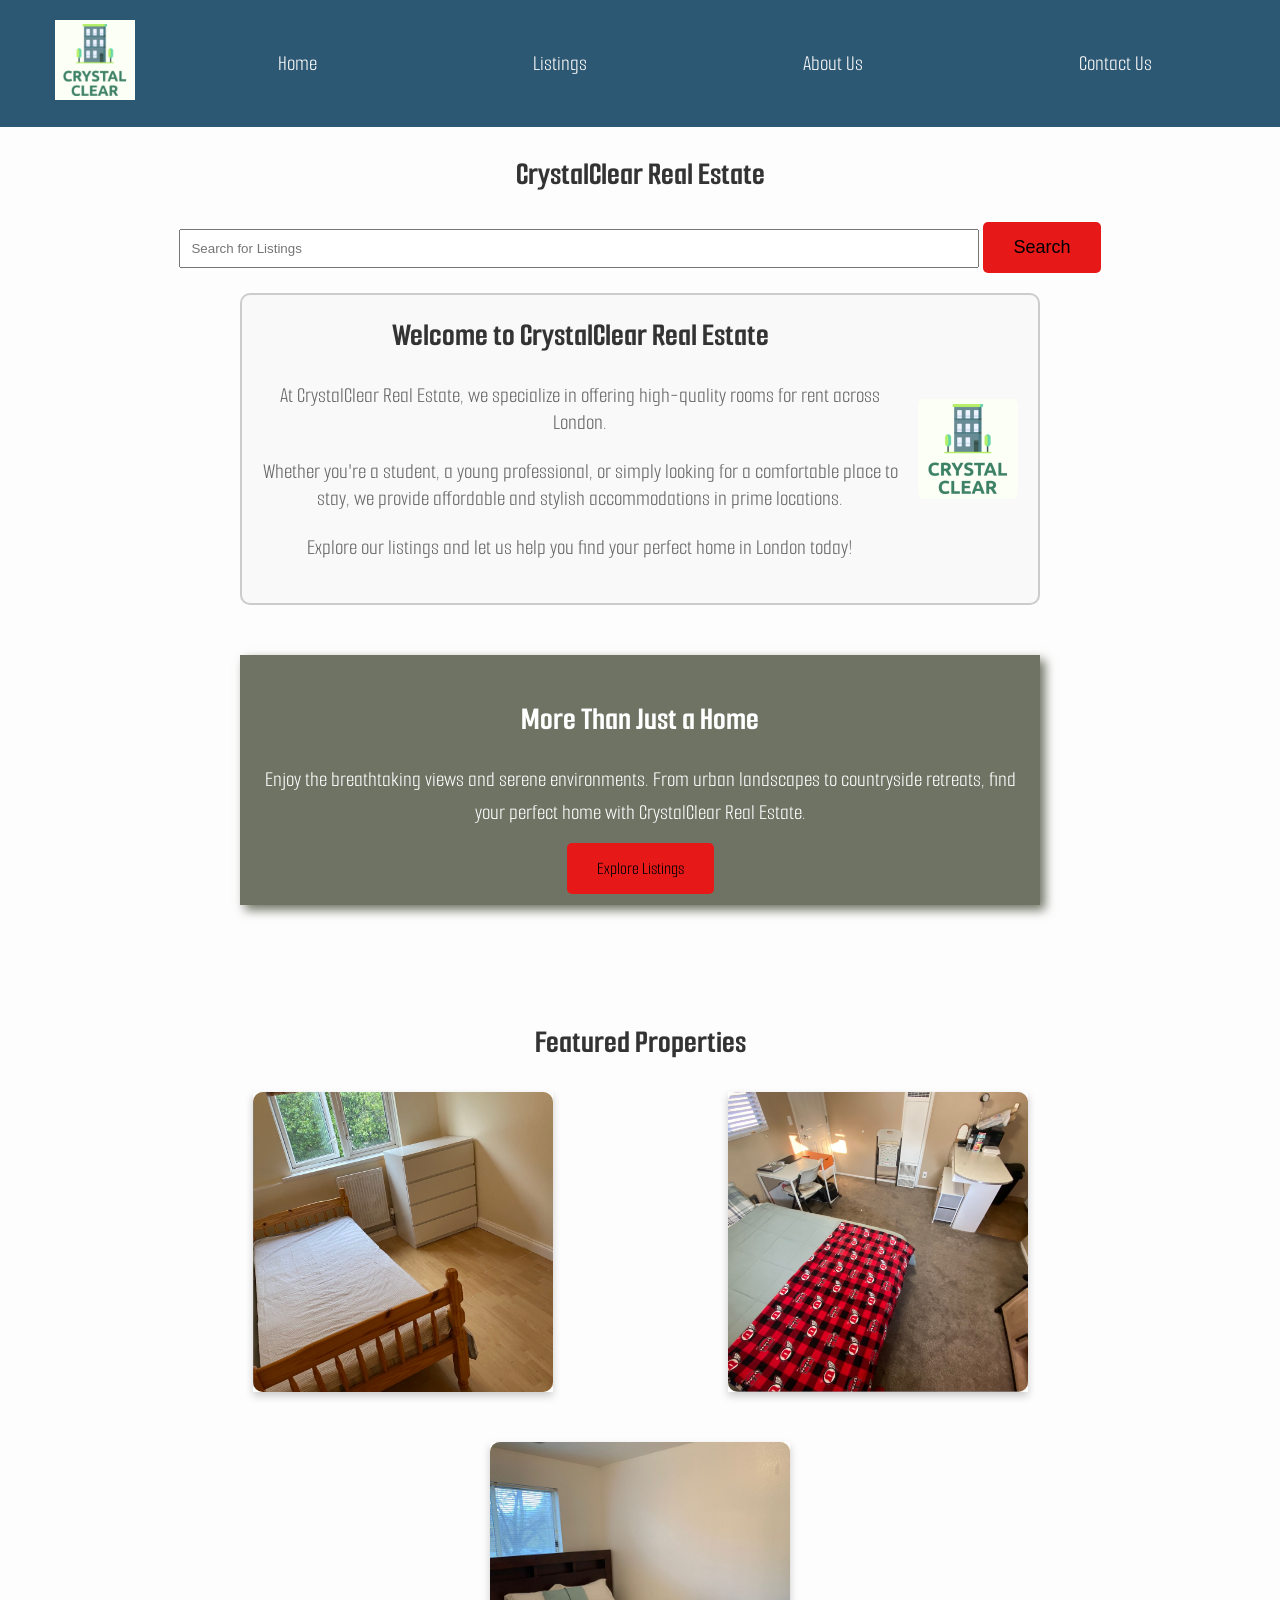
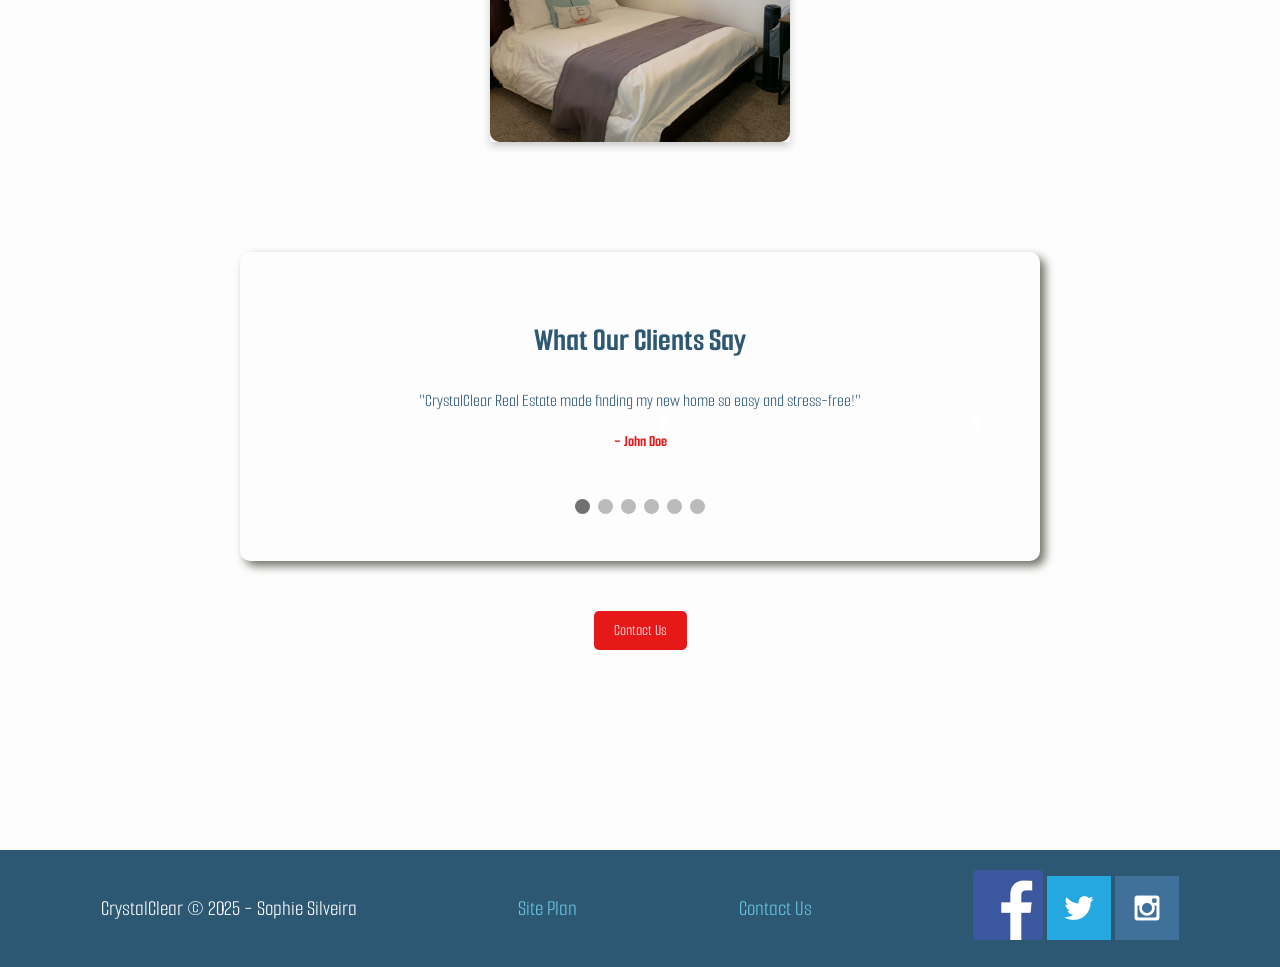
==== CrystalClear/index.html @ 2c9bb8bc "30/3/25" ====
<!DOCTYPE html>
<html lang="en">
<head>
    <meta charset="UTF-8">
    <meta http-equiv="X-Compatible" content="IE=edge">
    <meta name="viewport" content="width=device-width, initial-scale=1.0">
    <title>CrystalClear Real Estate | Home</title>
    <link rel="stylesheet" href="plan.css">
</head>
<body>
    <div id="content">

        <header>
            <a id="logo_link" href="index.html">
                <img class="logo" src="crystalClear.png" alt="CrystalClear Logo">
            </a>
            <nav>
                <a href="index.html">Home</a>
                <a href="listings.html">Listings</a>
                <a href="about.html">About Us</a>
                <a href="contactuspage.html">Contact Us</a>
            </nav>
        </header>        

        <div id="hero">
            <section id="hero-msg">
                <h1 class="site-title">CrystalClear Real Estate</h1>
                <div class="search-container">
                    <input type="text" id="search-bar" placeholder="Search for Listings">
                    <button type="button" id="search-button">Search</button>
                </div>
                <section class="welcome-box">
                    <div class="welcome-content">
                        <div class="welcome-text">
                            <h2>Welcome to CrystalClear Real Estate</h2>
                            <p>At CrystalClear Real Estate, we specialize in offering high-quality rooms for rent across London.</p>
                            <p>Whether you're a student, a young professional, or simply looking for a comfortable place to stay, we provide affordable and stylish accommodations in prime locations.</p>
                            <p>Explore our listings and let us help you find your perfect home in London today!</p>
                        </div>
                        <img src="crystalClear.png" alt="Welcome Image" class="welcome-img">
                    </div>
                </section>
            </section>
        </div>

        <main class="home-grid">
            <div id="background"></div>
        
            <section class="msg">
                <h2>More Than Just a Home</h2>
                <p>Enjoy the breathtaking views and serene environments. From urban landscapes to countryside retreats, find your perfect home with CrystalClear Real Estate.</p>
                <a class="join" href="listings.html">Explore Listings</a>
            </section>

            <!-- Featured Properties with Flip Cards -->
            <section class="featured-properties">
                <h2>Featured Properties</h2>
                <div class="property-container">
                    <!-- Property 1 -->
                    <div class="flip-card">
                        <div class="flip-card-inner">
                            <div class="flip-card-front">
                                <img src="laxelyclose.jpg" alt="London Apartment" style="width:300px;height:300px;">
                            </div>
                            <div class="flip-card-back">
                                <h3>Spacious Room in Camden</h3>
                                <p>£1,200/month</p>
                                <p>Beautifully renovated studio in London's vibrant Soho district</p>
                                <a href="listings.html" class="property-btn">View Details</a>
                            </div>
                        </div>
                    </div>

                    <!-- Property 2 -->
                    <div class="flip-card">
                        <div class="flip-card-inner">
                            <div class="flip-card-front">
                                <img src="studioapartment!!.jpg" alt="Camden Room" style="width:300px;height:300px;">
                            </div>
                            <div class="flip-card-back">
                                <h3>Modern Studio in Soho</h3>
                                <p>£950/month</p>
                                <p>Large bedroom with ensuite bathroom in shared house</p>
                                <a href="listings.html" class="property-btn">View Details</a>
                            </div>
                        </div>
                    </div>

                    <!-- Property 3 -->
                    <div class="flip-card">
                        <div class="flip-card-inner">
                            <div class="flip-card-front">
                                <img src="collegepark.jpg" alt="Shoreditch Loft" style="width:300px;height:300px;">
                            </div>
                            <div class="flip-card-back">
                                <h3>One Bed Apartment</h3>
                                <p>£1,500/month</p>
                                <p>One Bedroom apartment in Central London</p>
                                <a href="listings.html" class="property-btn">View Details</a>
                            </div>
                        </div>
                    </div>
                </div>
            </section>
<!-- Testimonials Section -->
<section class="testimonials">
    <h2>What Our Clients Say</h2>
    <div class="testimonial-slideshow-container">
        <div class="testimonial-slide fade">
            <p>"CrystalClear Real Estate made finding my new home so easy and stress-free!"</p>
            <h3>- John Doe</h3>
        </div>
        <div class="testimonial-slide fade">
            <p>"The team was incredibly helpful and responsive throughout the entire process."</p>
            <h3>- Jane Smith</h3>
        </div>
        <div class="testimonial-slide fade">
            <p>"I found the perfect apartment in no time, thanks to CrystalClear Real Estate."</p>
            <h3>- Michael Brown</h3>
        </div>
        <div class="testimonial-slide fade">
            <p>"Excellent service! They helped me secure my dream home with ease."</p>
            <h3>- Sarah Williams</h3>
        </div>
        <div class="testimonial-slide fade">
            <p>"CrystalClear Real Estate offers the best deals in the city! Highly recommended."</p>
            <h3>- David Johnson</h3>
        </div>
        <div class="testimonial-slide fade">
            <p>"Very professional and reliable. The whole process was smooth and efficient."</p>
            <h3>- Emma Clarke</h3>
        </div>

        <!-- Next and previous buttons -->
        <a class="prev" onclick="plusTestimonialSlides(-1)">&#10094;</a>
        <a class="next" onclick="plusTestimonialSlides(1)">&#10095;</a>
    </div>
    <br>
    <div style="text-align:center">
        <span class="testimonial-dot" onclick="currentTestimonialSlide(1)"></span>
        <span class="testimonial-dot" onclick="currentTestimonialSlide(2)"></span>
        <span class="testimonial-dot" onclick="currentTestimonialSlide(3)"></span>
        <span class="testimonial-dot" onclick="currentTestimonialSlide(4)"></span>
        <span class="testimonial-dot" onclick="currentTestimonialSlide(5)"></span>
        <span class="testimonial-dot" onclick="currentTestimonialSlide(6)"></span>
    </div>
</section>
            <div style="text-align:center; margin-top: 20px;">
                <a href="contactus.html" class="contact-button">Contact Us</a>
            </div>
        </main>
    


    <!-- JavaScript for Slideshow -->
    <script>
    let testimonialIndex = 1;
    showTestimonialSlides(testimonialIndex);

    function plusTestimonialSlides(n) {
      showTestimonialSlides(testimonialIndex += n);
    }

    function currentTestimonialSlide(n) {
      showTestimonialSlides(testimonialIndex = n);
    }

    function showTestimonialSlides(n) {
      let i;
      let slides = document.getElementsByClassName("testimonial-slide");
      let dots = document.getElementsByClassName("testimonial-dot");
      if (n > slides.length) {testimonialIndex = 1}
      if (n < 1) {testimonialIndex = slides.length}
      for (i = 0; i < slides.length; i++) {
        slides[i].style.display = "none";
      }
      for (i = 0; i < dots.length; i++) {
        dots[i].className = dots[i].className.replace(" active", "");
      }
      slides[testimonialIndex-1].style.display = "block";
      dots[testimonialIndex-1].className += " active";
    }

    document.addEventListener("DOMContentLoaded", () => {
        showTestimonialSlides(testimonialIndex);
    });
    </script>
     <footer>
        <p>CrystalClear &#169; 2025 - Sophie Silveira</p>
        <p><a href="site-plan-rafting.html">Site Plan</a></p>
        <p><a href="contactus.html">Contact Us</a></p>
        <div class="social">
            <a href="https://facebook.com" target="_blank">
                <img width="70" src="facebook copy.png" alt="Facebook icon">
            </a>
            <a href="https://twitter.com" target="_blank">
                <img src="style copy.png" aTwitter icon">
            </a>
            <a href="https://instagram.com" target="_blank">
                <img src="instagram copy.png" alt="Instagram icon">
            </a>
        </div>
    </footer>
</body>
</html>
---- CrystalClear/plan.css ----
/* Import Google Fonts */
@import url('https://fonts.googleapis.com/css2?family=Roboto:wght@100;400;700&family=Smooch+Sans:wght@300;400;600&display=swap');

:root {
    --primary-color: #2d5873;
    --secondary-color: #6ac6e2;
    --accent1-color: #e61818;
    --accent2-color: #dbcca5;
    --background-color: #fdfdfd;
    --footer-bg: #6f7364;

    --heading-font: "Roboto", Arial, sans-serif;
    --paragraph-font: "Smooch Sans", Helvetica, sans-serif;
}

/* Global Styles */
body {
    font-family: var(--paragraph-font);
    font-size: 22px;
    color: #333;
    text-align: center;
    background-color: var(--background-color);
    margin: 0;
}

button, .book, .join {
    background-color: var(--accent1-color);
    color: black;
    text-decoration: none;
    font-size: 18px;
    padding: 15px 30px;
    border: none;
    border-radius: 5px;
    cursor: pointer;
}

#search-bar {
    padding: 10px;
    width: 800px;
}

.book:hover, .join:hover {
    opacity: 0.8;
}

.card-img {
    border: 10px solid var(--accent2-color);
    transition: transform .5s;
    box-shadow: 5px 5px 10px var(--footer-bg);
}

.card-img:hover {
    opacity: .6;
    transform: scale(1.1);
}

/* Grid Layout */
.home-grid {
    margin: 50px;
}

.card-img, .mountains {
    width: 100%;
}

.mountains {
    grid-column: 2 / 7;
    grid-row: 5 / 8;
    box-shadow: 5px 5px 10px var(--footer-bg);
}

/* Header */
header {
    background-color: var(--primary-color);
    padding: 20px;
    display: grid;
    grid-template-columns: 150px auto;
}

header .logo {
    max-width: 80px;
}

nav {
    display: flex;
    justify-content: space-around;
    align-items: center;
}

nav a {
    color: #fcfbfb;
    text-decoration: none;
}

/* Hero Section */
.hero {
    position: relative;
    display: grid;
    grid-template-columns: 1fr 3fr 1fr;
    margin-top: -100px;
}

.hero img {
    width: 100%;
    max-height: 500px;
    object-fit: cover;
}

.hero .home-title {
    font-family: var(--heading-font);
    font-size: 2em;
    color: var(--accent1-color);
}

/* Activities Section */
.activities {
    display: flex;
    justify-content: center;
    gap: 20px;
    margin: 40px 0;
}

.activity img {
    width: 200px;
    height: 200px;
    object-fit: cover;
    border: 3px solid var(--accent1-color);
}

/* Message Section */
.msg {
    background-color: var(--footer-bg);
    color: white;
    padding: 20px; /* Reduced from 40px to 20px */
    margin: 20px auto; /* Added margin to center the box and reduce its size */
    line-height: 1.5em;
    box-shadow: 5px 5px 10px var(--footer-bg);
    max-width: 800px; /* Added max-width to limit the width of the box */
}

/* Welcome Box */
.welcome-box {
    border: 2px solid #ccc;
    padding: 20px;
    margin: 20px auto;
    width: 1000px;
    background-color: #f9f9f9;
    text-align: center;
    border-radius: 10px;
    max-width: 800px;
}

.welcome-content {
    display: flex;
    align-items: center;
    justify-content: space-between;
}

.welcome-text {
    flex: 1;
    text-align: center;
}

.welcome-box h2 {
    margin-top: 0;
    color: #333;
}

.welcome-box p {
    color: #666;
}

.welcome-img {
    width: 100px;
    height: auto;
    margin-left: 20px;
    border-radius: 5px;
}

* {box-sizing:border-box}

/* Slideshow container */
.slideshow-container {
    max-width: 1000px;
    position: relative;
    margin: auto;
}

/* Hide the images by default */
.mySlides {
    display: none;
}

/* ✅ Fix: Make sure the first slide is visible initially */
.mySlides:first-child {
    display: block;
}

/* Next & previous buttons */
.prev, .next {
    cursor: pointer;
    position: absolute;
    top: 50%;
    width: auto;
    margin-top: -22px;
    padding: 16px;
    color: white;
    font-weight: bold;
    font-size: 18px;
    transition: 0.6s ease;
    border-radius: 0 3px 3px 0;
    user-select: none;
}

.next {
    right: 0;
    border-radius: 3px 0 0 3px;
}

/* On hover, add a black background color with a little bit see-through */
.prev:hover, .next:hover {
    background-color: rgba(0,0,0,0.8);
}

/* Caption text */
.text {
    color: #f2f2f2;
    font-size: 15px;
    padding: 8px 12px;
    position: absolute;
    bottom: 8px;
    width: 100%;
    text-align: center;
}

/* Number text (1/3 etc) */
.numbertext {
    color: #f2f2f2;
    font-size: 12px;
    padding: 8px 12px;
    position: absolute;
    top: 0;
}

/* The dots/bullets/indicators */
.dot {
    cursor: pointer;
    height: 15px;
    width: 15px;
    margin: 0 2px;
    background-color: #bbb;
    border-radius: 50%;
    display: inline-block;
    transition: background-color 0.6s ease;
}

.active, .dot:hover {
    background-color: #717171;
}

/* Fading animation */
.fade {
    animation-name: fade;
    animation-duration: 1.5s;
}

@keyframes fade {
    from {opacity: .4}
    to {opacity: 1}
}

/* Footer */
footer {
    background-color: var(--primary-color);
    padding: 20px;
    color: white;
    display: flex;
    justify-content: space-around;
    align-items: center;
    margin-top: 200px;
}

footer a {
    color: var(--secondary-color);
    text-decoration: none;
}

/* Testimonials Section */
.testimonials {
    background-color: var(--background-color);
    color: var(--primary-color);
    padding: 40px;
    text-align: center;
    box-shadow: 5px 5px 10px var(--footer-bg);
    margin: 50px auto;
    max-width: 800px;
    border-radius: 10px;
}

.testimonial-slideshow-container {
    position: relative;
    max-width: 100%;
    margin: auto;
}

.testimonial-slide {
    display: none;
}

.testimonial-slide p {
    font-size: 18px;
    line-height: 1.5em;
}

.testimonial-slide h3 {
    margin-top: 10px;
    font-size: 16px;
    color: var(--accent1-color);
}

.testimonial-dot {
    cursor: pointer;
    height: 15px;
    width: 15px;
    margin: 0 2px;
    background-color: #bbb;
    border-radius: 50%;
    display: inline-block;
    transition: background-color 0.6s ease;
}

.active, .testimonial-dot:hover {
    background-color: #717171;
}

/* Contact Us Button */
.contact-button {
    display: inline-block;
    padding: 10px 20px;
    background-color: var(--accent1-color);
    color: white;
    text-decoration: none;
    border-radius: 5px;
    font-size: 16px;
}

.contact-button:hover {
    background-color: #0056b3;
}

/* Featured Properties Section */
.featured-properties {
    padding: 40px;
    margin: 50px auto;
    max-width: 1000px;
    text-align: center;
}

.property-container {
    display: flex;
    justify-content: space-around;
    flex-wrap: wrap;
    gap: 30px;
    margin-top: 30px;
}

/* Flip Card Styles */
.flip-card {
    background-color: transparent;
    width: 300px;
    height: 300px;
    perspective: 1000px;
    margin-bottom: 20px;
}

.flip-card-inner {
    position: relative;
    width: 100%;
    height: 100%;
    text-align: center;
    transition: transform 0.8s;
    transform-style: preserve-3d;
    box-shadow: 0 4px 8px 0 rgba(0,0,0,0.2);
}

.flip-card:hover .flip-card-inner {
    transform: rotateY(180deg);
}

.flip-card-front, .flip-card-back {
    position: absolute;
    width: 100%;
    height: 100%;
    -webkit-backface-visibility: hidden;
    backface-visibility: hidden;
    border-radius: 10px;
}

.flip-card-front {
    background-color: var(--accent2-color);
    color: black;
}

.flip-card-front img {
    width: 100%;
    height: 100%;
    object-fit: cover;
    border-radius: 10px;
}

.flip-card-back {
    background-color: var(--primary-color);
    color: white;
    transform: rotateY(180deg);
    padding: 20px;
    display: flex;
    flex-direction: column;
    justify-content: center;
    align-items: center;
}

.flip-card-back h3 {
    margin-top: 0;
    margin-bottom: 10px;
    font-family: var(--heading-font);
}

.flip-card-back p {
    margin: 5px 0;
}

.property-btn {
    display: inline-block;
    background-color: var(--accent1-color);
    color: white;
    padding: 8px 15px;
    margin-top: 15px;
    border-radius: 5px;
    text-decoration: none;
    font-size: 16px;
    transition: background-color 0.3s;
}

.property-btn:hover {
    background-color: #c01414;
}
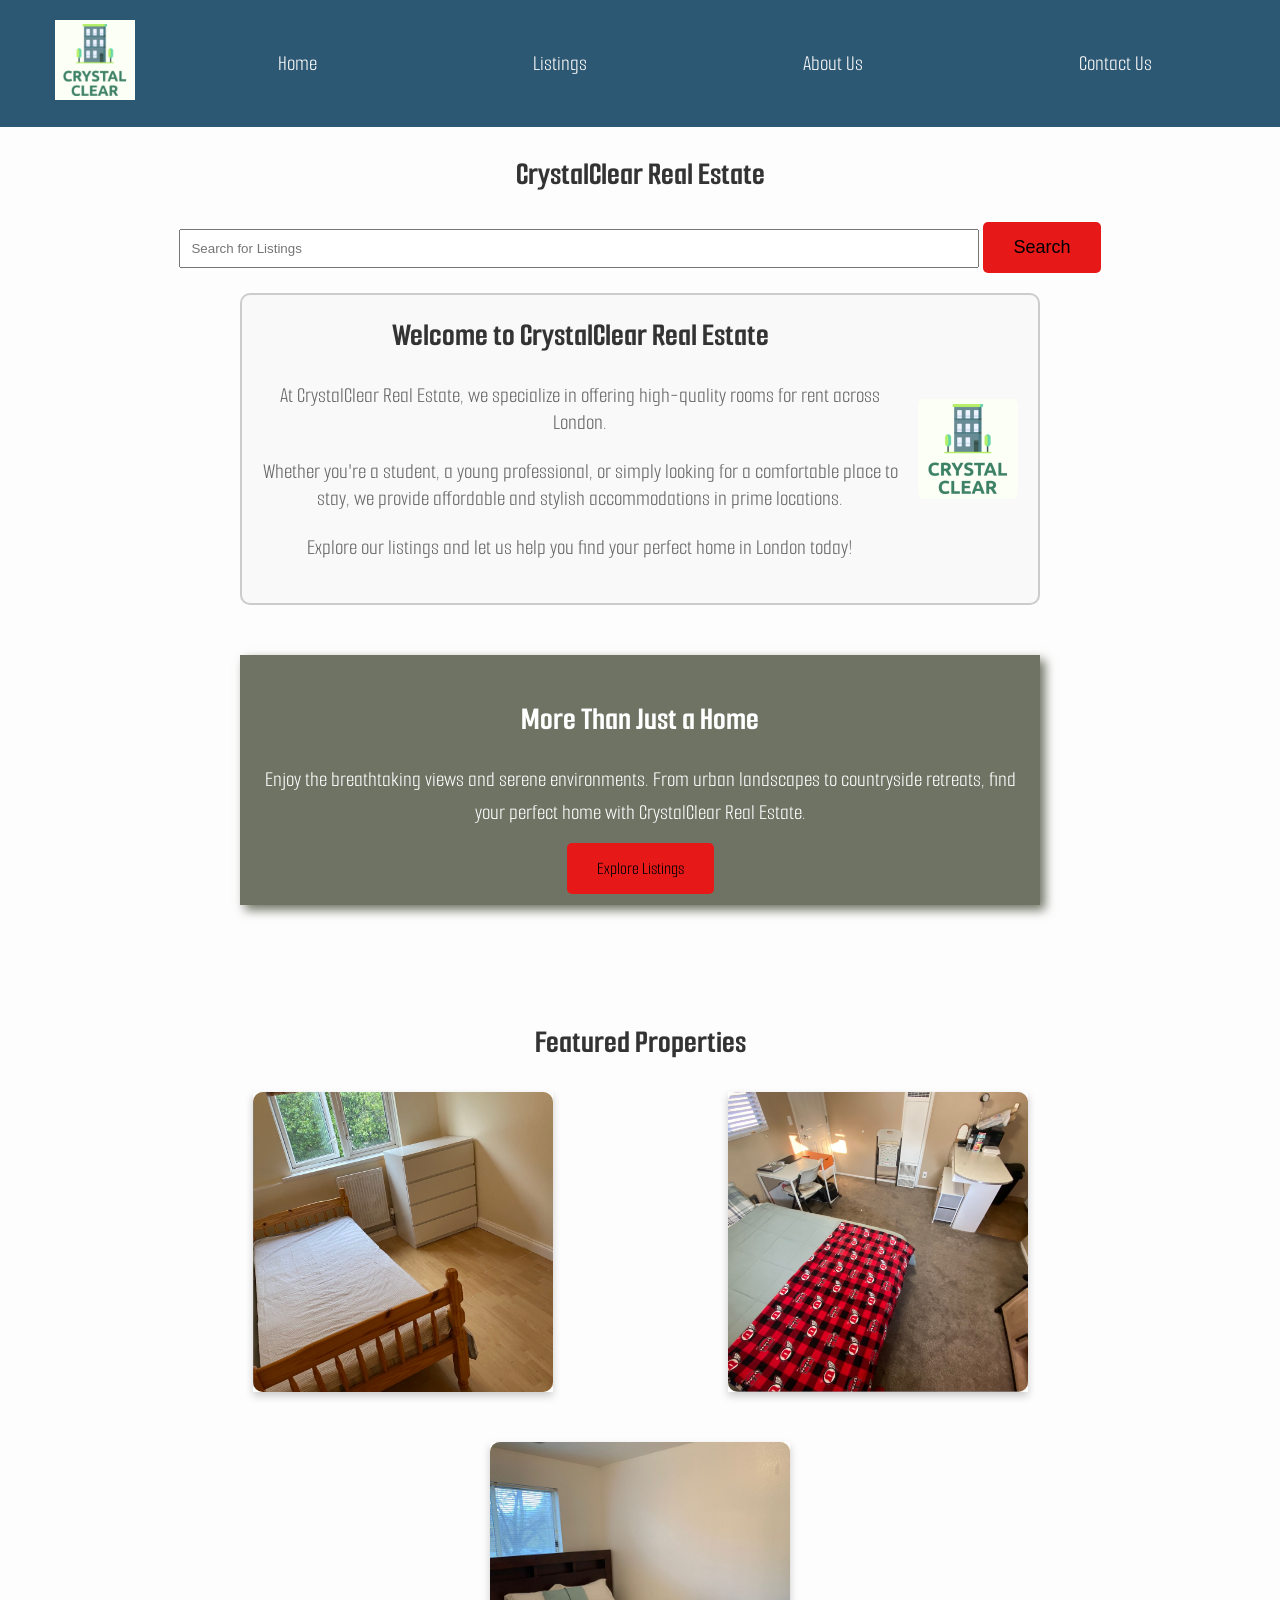
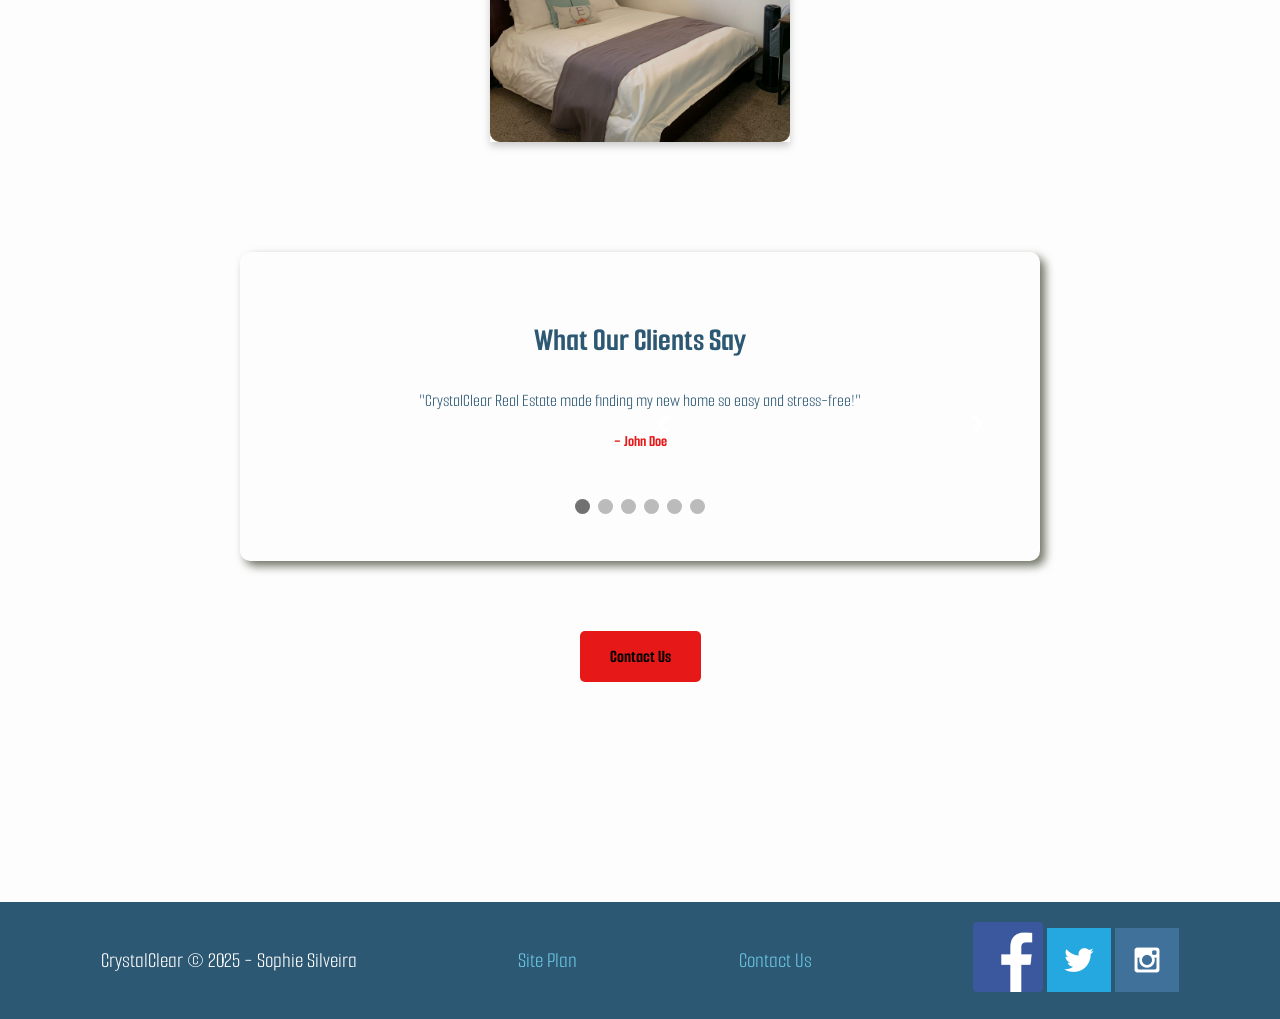
==== commit 38b217ed: "Changes 1st" ====
--- a/CrystalClear/index.html
+++ b/CrystalClear/index.html
@@ -9,6 +9,7 @@
 </head>
 <body>
     <div id="content">
+       
 
         <header>
             <a id="logo_link" href="index.html">
@@ -17,7 +18,7 @@
             <nav>
                 <a href="index.html">Home</a>
                 <a href="listings.html">Listings</a>
-                <a href="about.html">About Us</a>
+                <a href="aboutus.html">About Us</a>
                 <a href="contactuspage.html">Contact Us</a>
             </nav>
         </header>        
@@ -60,7 +61,7 @@
                     <div class="flip-card">
                         <div class="flip-card-inner">
                             <div class="flip-card-front">
-                                <img src="laxelyclose.jpg" alt="London Apartment" style="width:300px;height:300px;">
+                                <img src="images/laxelyclose.jpg" alt="London Apartment" style="width:300px;height:300px;">
                             </div>
                             <div class="flip-card-back">
                                 <h3>Spacious Room in Camden</h3>
--- a/CrystalClear/plan.css
+++ b/CrystalClear/plan.css
@@ -336,12 +336,14 @@
 /* Contact Us Button */
 .contact-button {
     display: inline-block;
-    padding: 10px 20px;
+    padding: 15px 30px; /* Increased padding to make the button larger */
     background-color: var(--accent1-color);
-    color: white;
+    color: black;
     text-decoration: none;
     border-radius: 5px;
-    font-size: 16px;
+    font-size: 18px; /* Slightly larger font */
+    font-weight: bold; /* Makes the text stand out more */
+    margin: 20px auto; /* Adds space above and below, auto centers horizontally */
 }
 
 .contact-button:hover {
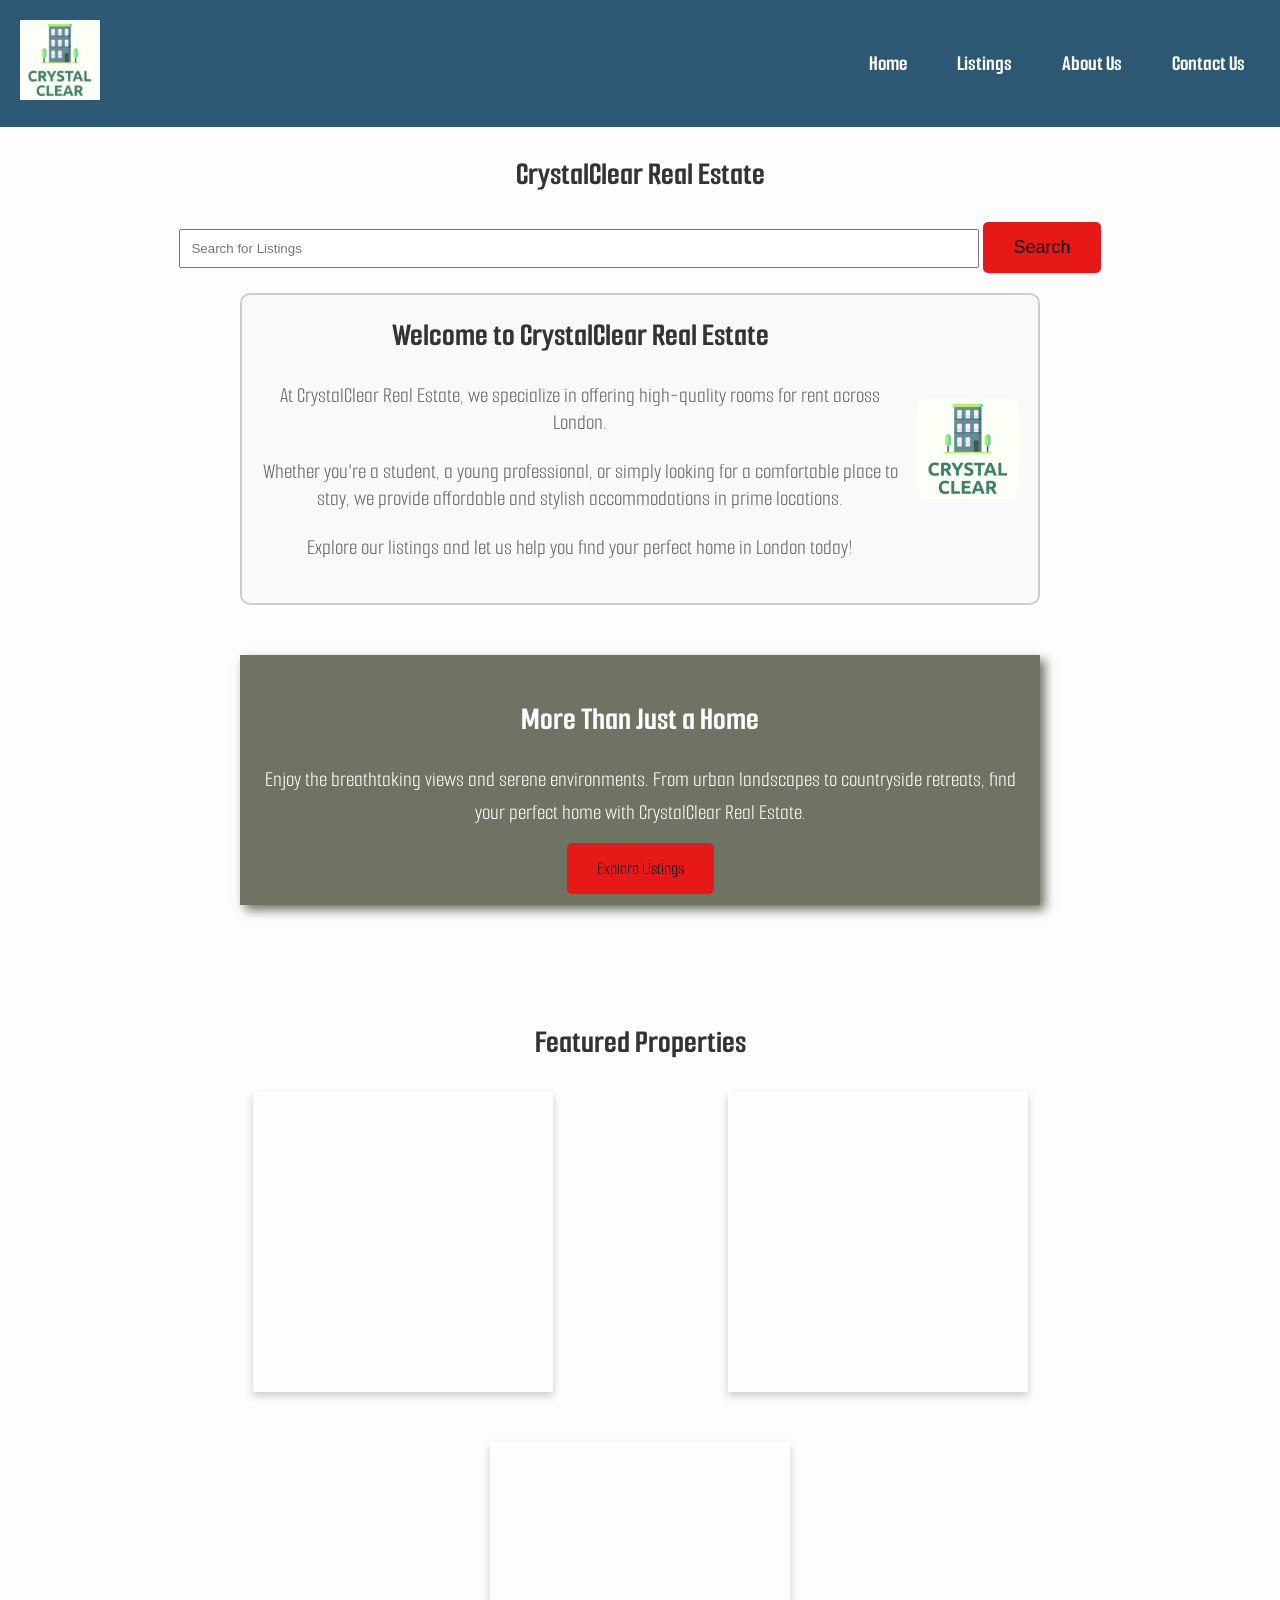
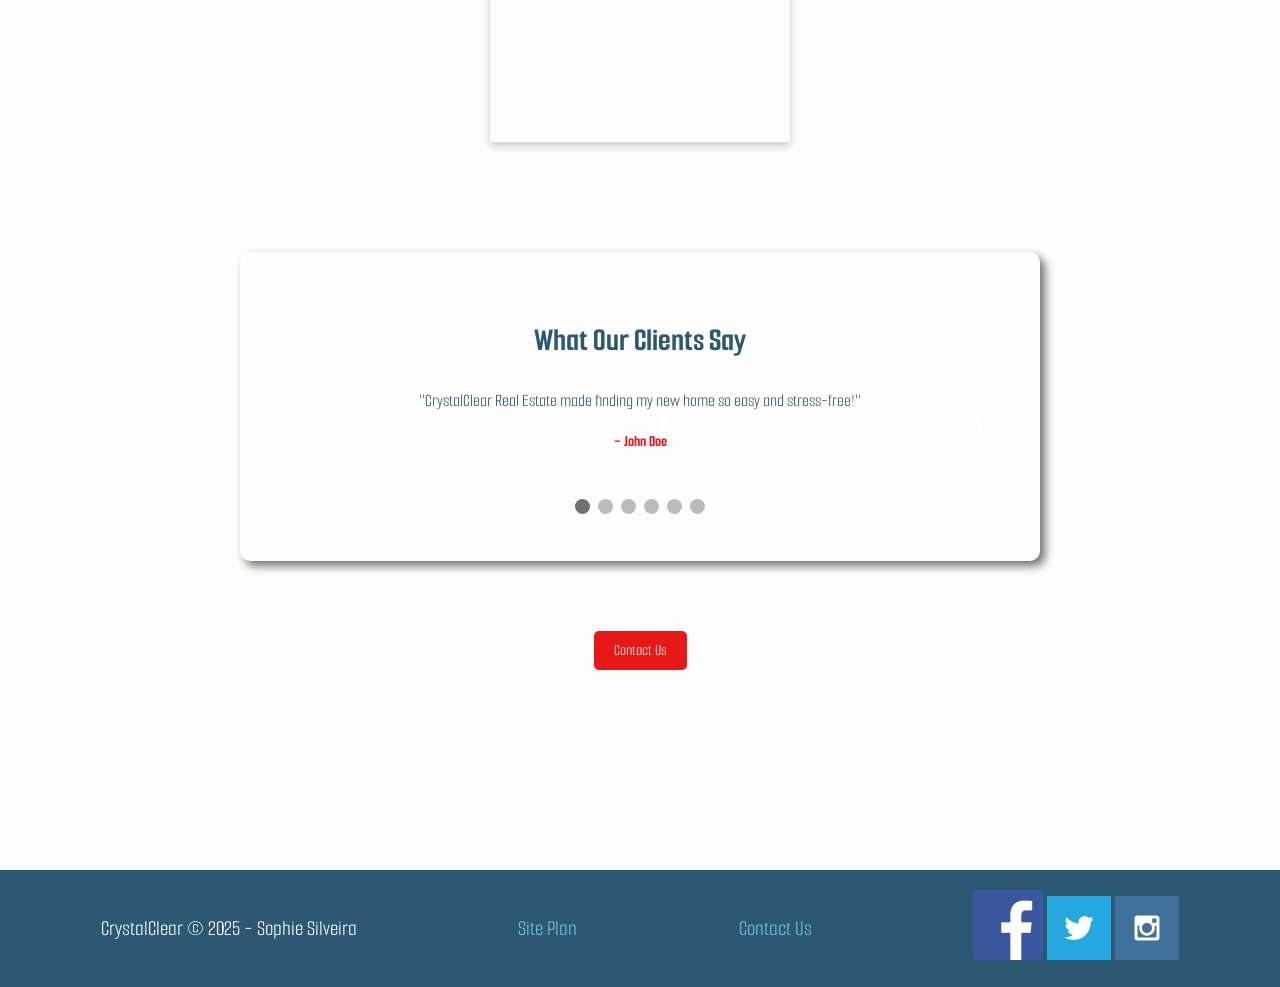
==== commit ab7f539b: "Changes 3/3/5" ====
--- a/CrystalClear/index.html
+++ b/CrystalClear/index.html
@@ -91,7 +91,7 @@
                     <div class="flip-card">
                         <div class="flip-card-inner">
                             <div class="flip-card-front">
-                                <img src="collegepark.jpg" alt="Shoreditch Loft" style="width:300px;height:300px;">
+                                <img src="images/collegepark.jpg" alt="Shoreditch Loft" style="width:300px;height:300px;">
                             </div>
                             <div class="flip-card-back">
                                 <h3>One Bed Apartment</h3>
--- a/CrystalClear/plan.css
+++ b/CrystalClear/plan.css
@@ -69,12 +69,14 @@
     box-shadow: 5px 5px 10px var(--footer-bg);
 }
 
-/* Header */
+/* Header Styling */
 header {
     background-color: var(--primary-color);
     padding: 20px;
-    display: grid;
-    grid-template-columns: 150px auto;
+    display: flex;
+    justify-content: space-between;
+    align-items: center;
+    max-width: 2000px;
 }
 
 header .logo {
@@ -83,13 +85,20 @@
 
 nav {
     display: flex;
-    justify-content: space-around;
-    align-items: center;
+    gap: 20px;
 }
 
 nav a {
     color: #fcfbfb;
     text-decoration: none;
+    padding: 10px 15px;
+    font-weight: bold;
+}
+
+nav a:hover {
+    background-color: var(--secondary-color);
+    color: var(--primary-color);
+    border-radius: 5px;
 }
 
 /* Hero Section */
@@ -336,14 +345,13 @@
 /* Contact Us Button */
 .contact-button {
     display: inline-block;
-    padding: 15px 30px; /* Increased padding to make the button larger */
+    padding: 10px 20px;
     background-color: var(--accent1-color);
-    color: black;
+    color: white;
     text-decoration: none;
     border-radius: 5px;
-    font-size: 18px; /* Slightly larger font */
-    font-weight: bold; /* Makes the text stand out more */
-    margin: 20px auto; /* Adds space above and below, auto centers horizontally */
+    font-size: 16px;
+    margin-top: 20px;
 }
 
 .contact-button:hover {
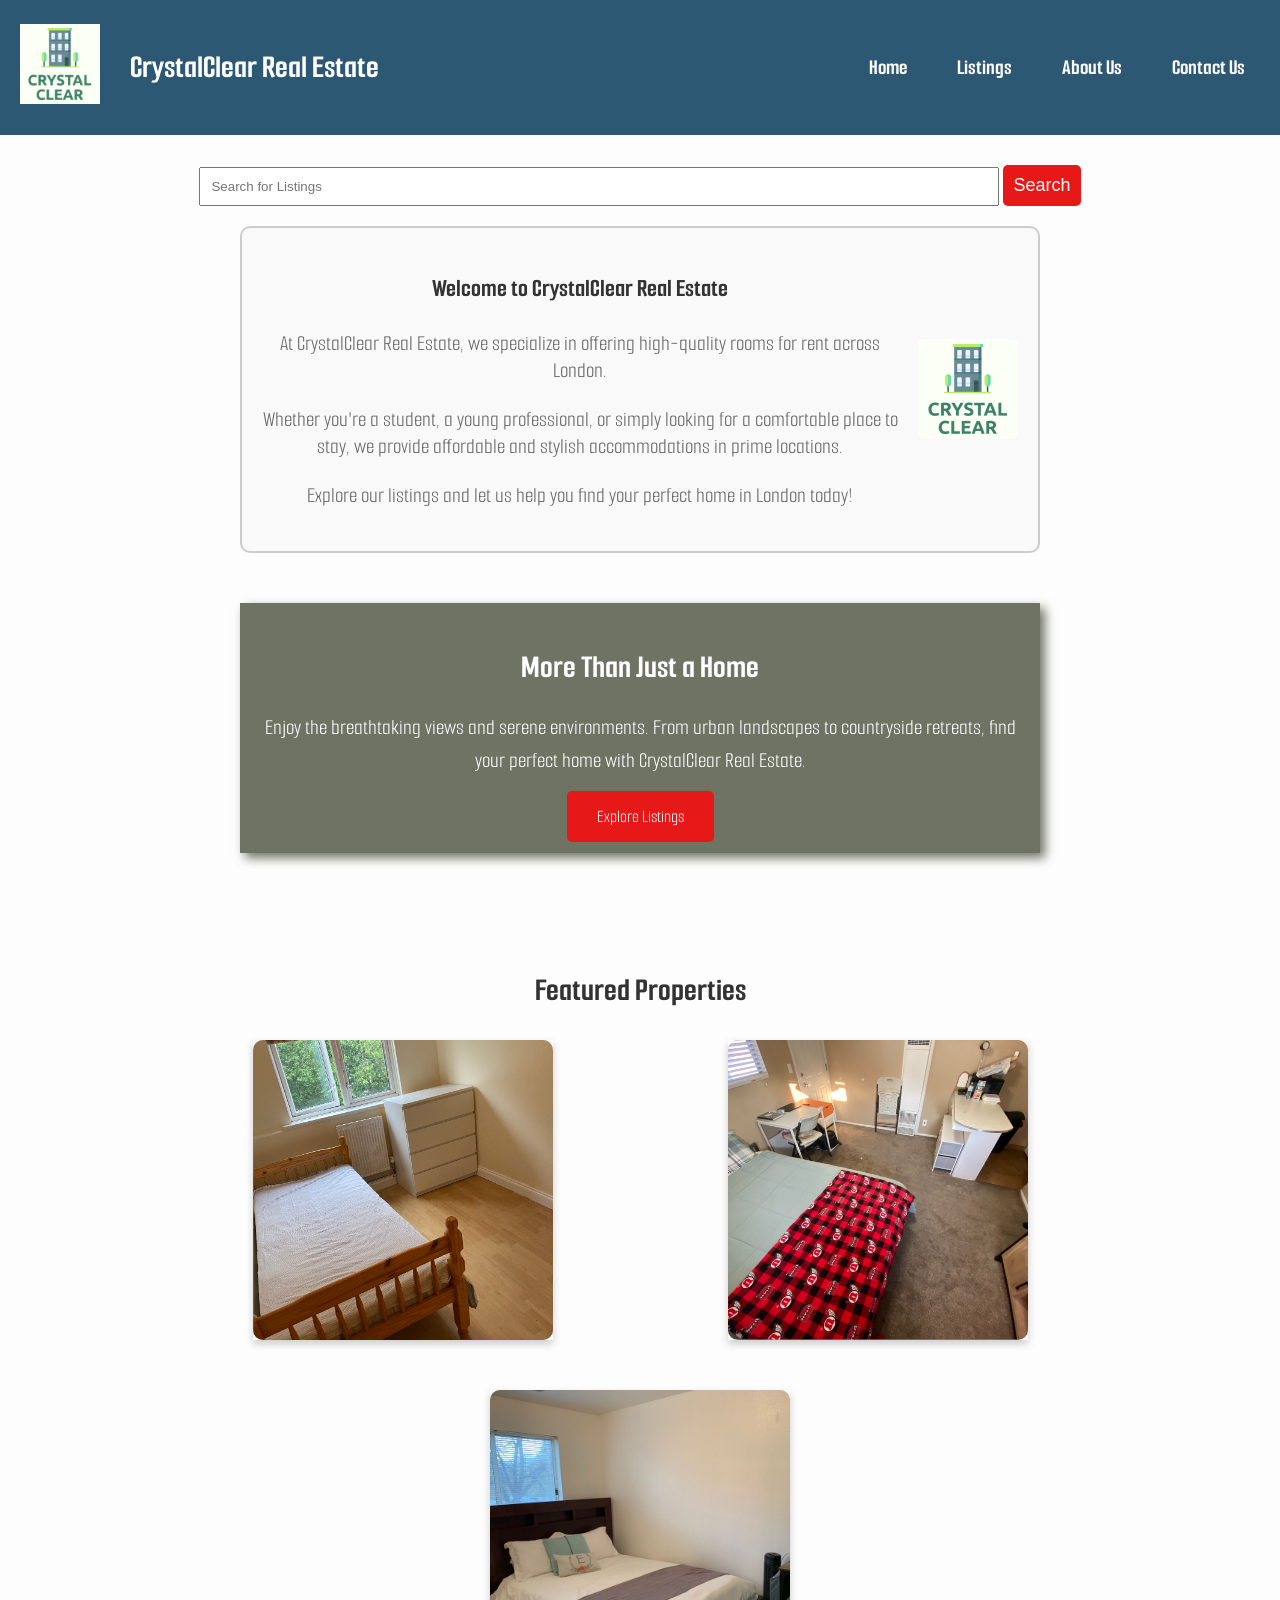
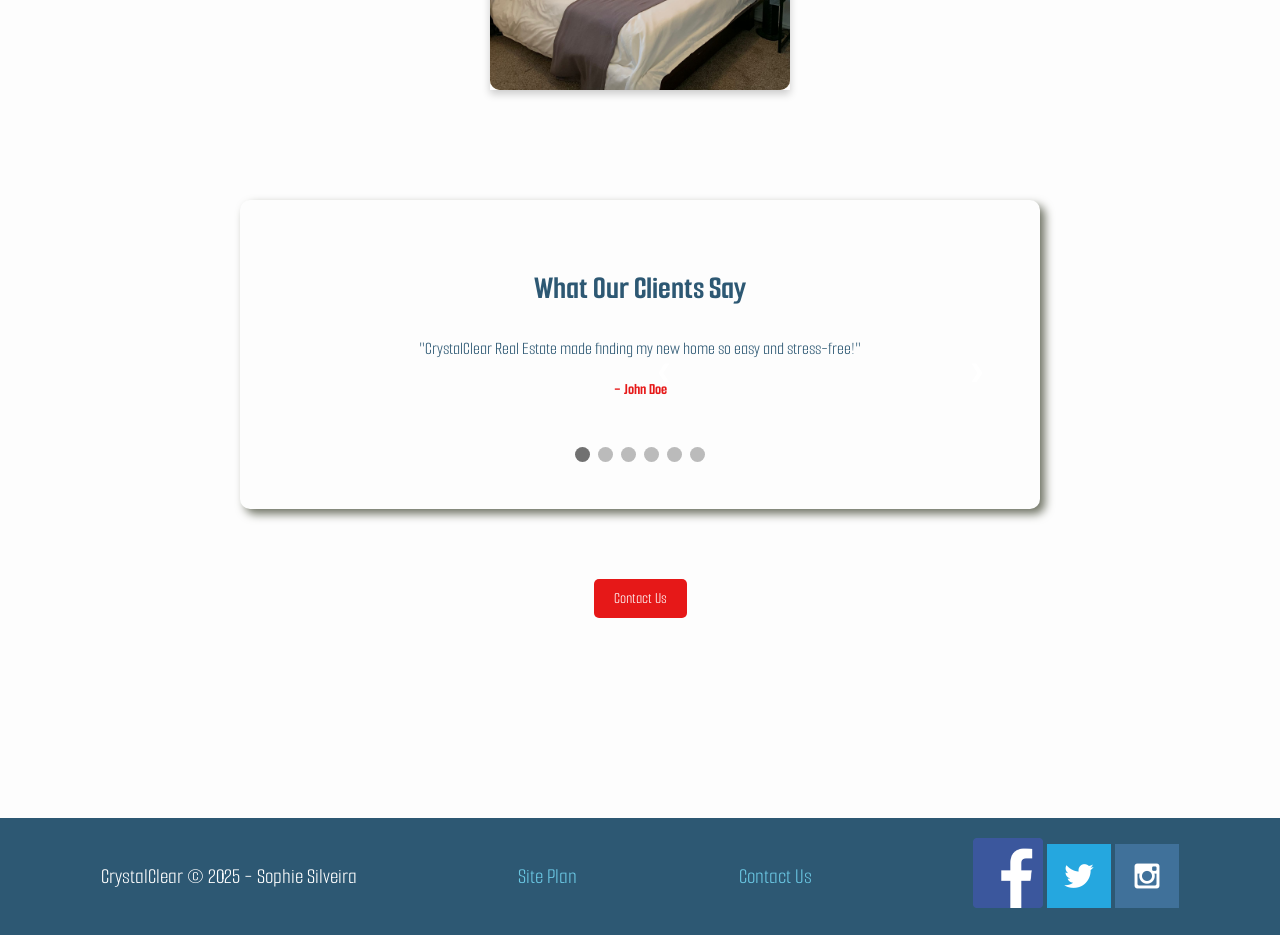
==== commit 440a7ea8: "daniel changes" ====
--- a/CrystalClear/index.html
+++ b/CrystalClear/index.html
@@ -15,6 +15,11 @@
             <a id="logo_link" href="index.html">
                 <img class="logo" src="crystalClear.png" alt="CrystalClear Logo">
             </a>
+            <h2 style="color: white;
+            margin-left: 30px;
+            margin-right: auto;">CrystalClear Real Estate</h2>
+            
+
             <nav>
                 <a href="index.html">Home</a>
                 <a href="listings.html">Listings</a>
@@ -25,15 +30,14 @@
 
         <div id="hero">
             <section id="hero-msg">
-                <h1 class="site-title">CrystalClear Real Estate</h1>
-                <div class="search-container">
+                <div class="search-container" style="margin-top: 30px;">
                     <input type="text" id="search-bar" placeholder="Search for Listings">
-                    <button type="button" id="search-button">Search</button>
+                    <button type="button" id="search-button" style="padding: 10px;color: white;">Search</button>
                 </div>
-                <section class="welcome-box">
+                <section class="welcome-box" style="width: 100%;align-content: start;">
                     <div class="welcome-content">
                         <div class="welcome-text">
-                            <h2>Welcome to CrystalClear Real Estate</h2>
+                            <h1>Welcome to CrystalClear Real Estate</h1>
                             <p>At CrystalClear Real Estate, we specialize in offering high-quality rooms for rent across London.</p>
                             <p>Whether you're a student, a young professional, or simply looking for a comfortable place to stay, we provide affordable and stylish accommodations in prime locations.</p>
                             <p>Explore our listings and let us help you find your perfect home in London today!</p>
--- a/CrystalClear/plan.css
+++ b/CrystalClear/plan.css
@@ -25,7 +25,7 @@
 
 button, .book, .join {
     background-color: var(--accent1-color);
-    color: black;
+    color: white;
     text-decoration: none;
     font-size: 18px;
     padding: 15px 30px;
@@ -74,9 +74,8 @@
     background-color: var(--primary-color);
     padding: 20px;
     display: flex;
-    justify-content: space-between;
     align-items: center;
-    max-width: 2000px;
+    max-width: 100%;
 }
 
 header .logo {
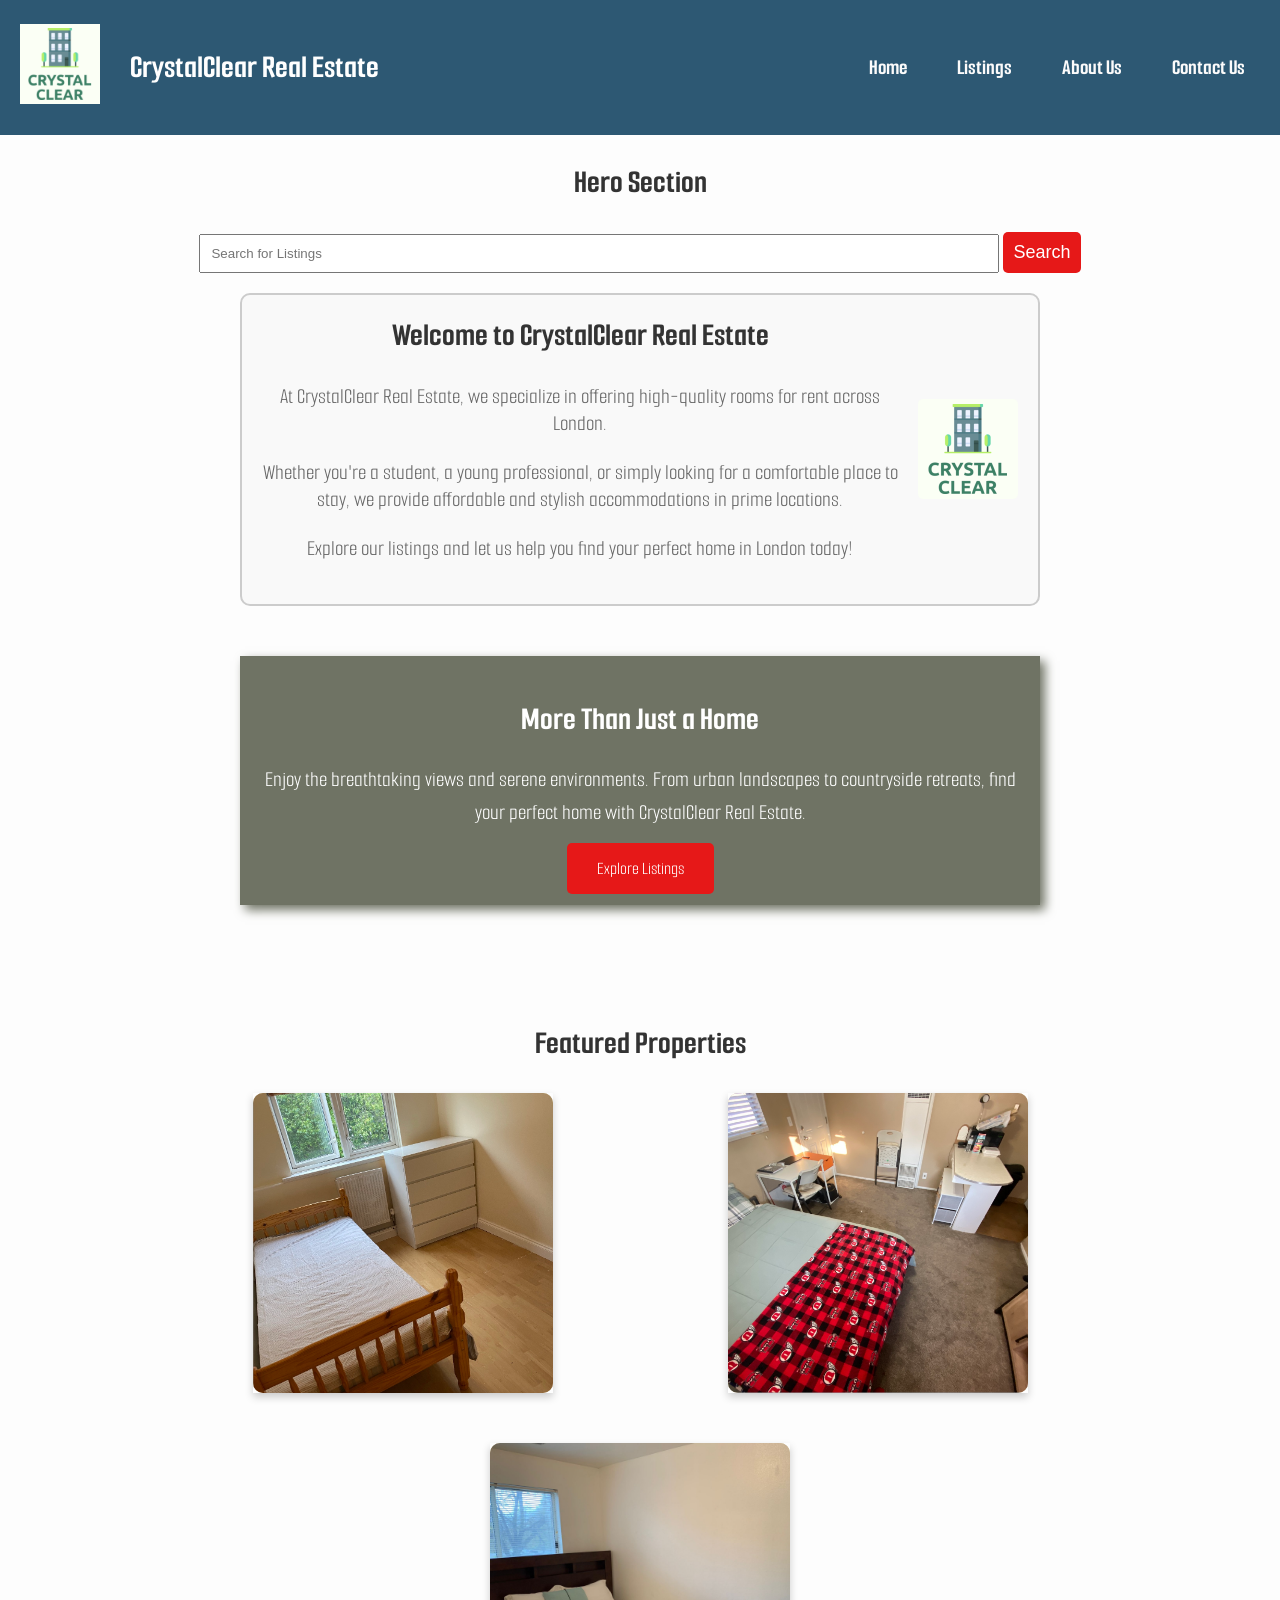
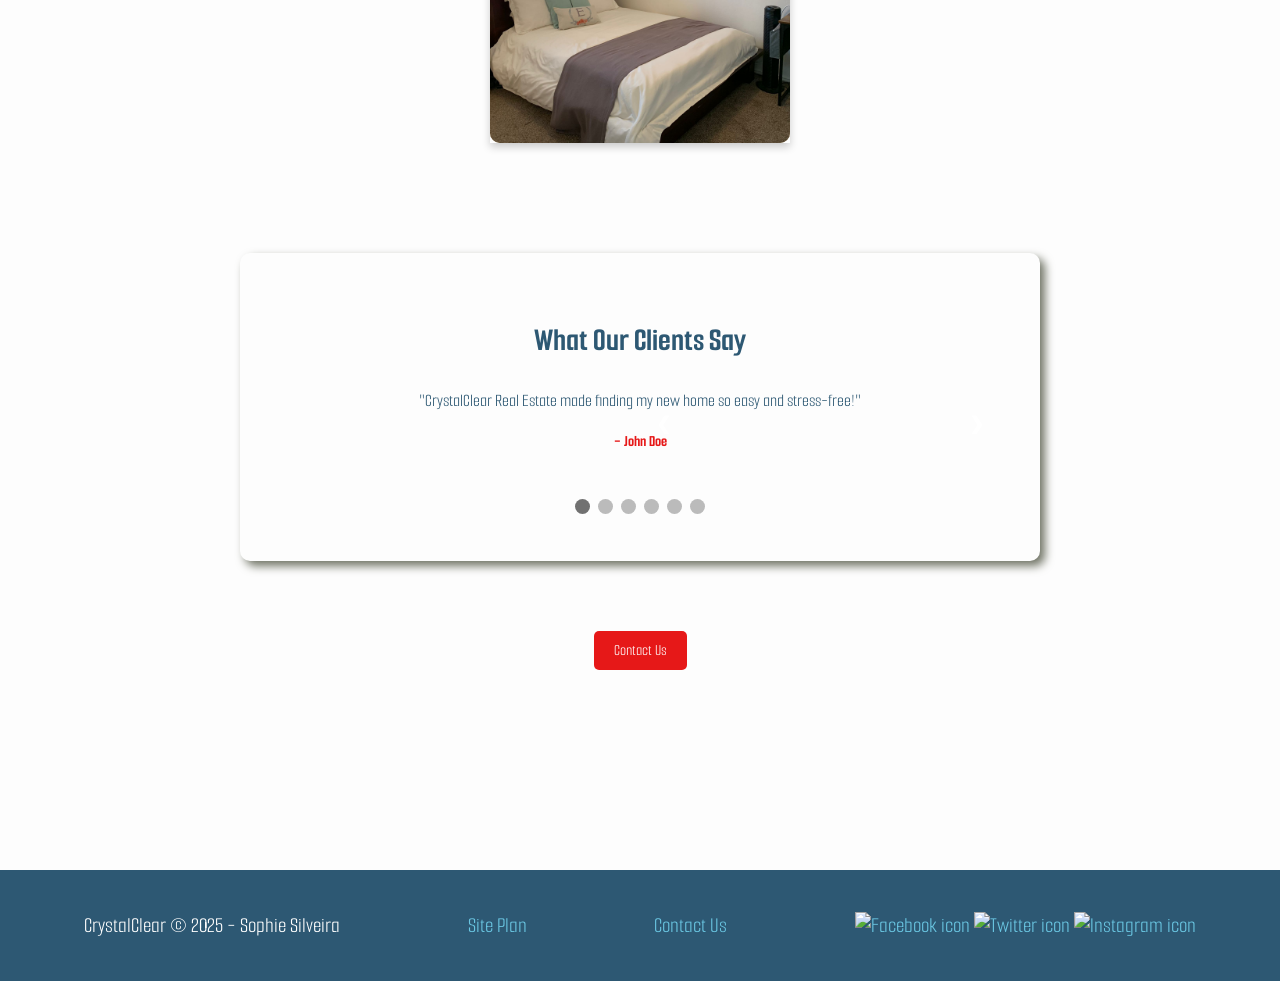
==== commit 8ff67883: "validated things" ====
--- a/CrystalClear/index.html
+++ b/CrystalClear/index.html
@@ -2,23 +2,19 @@
 <html lang="en">
 <head>
     <meta charset="UTF-8">
-    <meta http-equiv="X-Compatible" content="IE=edge">
+    <meta http-equiv="X-UA-Compatible" content="IE=edge">
     <meta name="viewport" content="width=device-width, initial-scale=1.0">
     <title>CrystalClear Real Estate | Home</title>
     <link rel="stylesheet" href="plan.css">
 </head>
 <body>
     <div id="content">
-       
 
         <header>
             <a id="logo_link" href="index.html">
                 <img class="logo" src="crystalClear.png" alt="CrystalClear Logo">
             </a>
-            <h2 style="color: white;
-            margin-left: 30px;
-            margin-right: auto;">CrystalClear Real Estate</h2>
-            
+            <h2 style="color: white; margin-left: 30px; margin-right: auto;">CrystalClear Real Estate</h2>
 
             <nav>
                 <a href="index.html">Home</a>
@@ -30,6 +26,7 @@
 
         <div id="hero">
             <section id="hero-msg">
+                <h2 class="visually-hidden">Hero Section</h2>
                 <div class="search-container" style="margin-top: 30px;">
                     <input type="text" id="search-bar" placeholder="Search for Listings">
                     <button type="button" id="search-button" style="padding: 10px;color: white;">Search</button>
@@ -37,7 +34,7 @@
                 <section class="welcome-box" style="width: 100%;align-content: start;">
                     <div class="welcome-content">
                         <div class="welcome-text">
-                            <h1>Welcome to CrystalClear Real Estate</h1>
+                            <h2>Welcome to CrystalClear Real Estate</h2>
                             <p>At CrystalClear Real Estate, we specialize in offering high-quality rooms for rent across London.</p>
                             <p>Whether you're a student, a young professional, or simply looking for a comfortable place to stay, we provide affordable and stylish accommodations in prime locations.</p>
                             <p>Explore our listings and let us help you find your perfect home in London today!</p>
@@ -50,17 +47,17 @@
 
         <main class="home-grid">
             <div id="background"></div>
-        
+
             <section class="msg">
                 <h2>More Than Just a Home</h2>
                 <p>Enjoy the breathtaking views and serene environments. From urban landscapes to countryside retreats, find your perfect home with CrystalClear Real Estate.</p>
                 <a class="join" href="listings.html">Explore Listings</a>
             </section>
 
-            <!-- Featured Properties with Flip Cards -->
             <section class="featured-properties">
                 <h2>Featured Properties</h2>
                 <div class="property-container">
+
                     <!-- Property 1 -->
                     <div class="flip-card">
                         <div class="flip-card-inner">
@@ -105,106 +102,109 @@
                             </div>
                         </div>
                     </div>
-                </div>
-            </section>
-<!-- Testimonials Section -->
-<section class="testimonials">
-    <h2>What Our Clients Say</h2>
-    <div class="testimonial-slideshow-container">
-        <div class="testimonial-slide fade">
-            <p>"CrystalClear Real Estate made finding my new home so easy and stress-free!"</p>
-            <h3>- John Doe</h3>
-        </div>
-        <div class="testimonial-slide fade">
-            <p>"The team was incredibly helpful and responsive throughout the entire process."</p>
-            <h3>- Jane Smith</h3>
-        </div>
-        <div class="testimonial-slide fade">
-            <p>"I found the perfect apartment in no time, thanks to CrystalClear Real Estate."</p>
-            <h3>- Michael Brown</h3>
-        </div>
-        <div class="testimonial-slide fade">
-            <p>"Excellent service! They helped me secure my dream home with ease."</p>
-            <h3>- Sarah Williams</h3>
-        </div>
-        <div class="testimonial-slide fade">
-            <p>"CrystalClear Real Estate offers the best deals in the city! Highly recommended."</p>
-            <h3>- David Johnson</h3>
-        </div>
-        <div class="testimonial-slide fade">
-            <p>"Very professional and reliable. The whole process was smooth and efficient."</p>
-            <h3>- Emma Clarke</h3>
-        </div>
-
-        <!-- Next and previous buttons -->
-        <a class="prev" onclick="plusTestimonialSlides(-1)">&#10094;</a>
-        <a class="next" onclick="plusTestimonialSlides(1)">&#10095;</a>
-    </div>
-    <br>
-    <div style="text-align:center">
-        <span class="testimonial-dot" onclick="currentTestimonialSlide(1)"></span>
-        <span class="testimonial-dot" onclick="currentTestimonialSlide(2)"></span>
-        <span class="testimonial-dot" onclick="currentTestimonialSlide(3)"></span>
-        <span class="testimonial-dot" onclick="currentTestimonialSlide(4)"></span>
-        <span class="testimonial-dot" onclick="currentTestimonialSlide(5)"></span>
-        <span class="testimonial-dot" onclick="currentTestimonialSlide(6)"></span>
-    </div>
-</section>
+
+                </div>
+            </section>
+
+            <!-- Testimonials Section -->
+            <section class="testimonials">
+                <h2>What Our Clients Say</h2>
+                <div class="testimonial-slideshow-container">
+                    <div class="testimonial-slide fade">
+                        <p>"CrystalClear Real Estate made finding my new home so easy and stress-free!"</p>
+                        <h3>- John Doe</h3>
+                    </div>
+                    <div class="testimonial-slide fade">
+                        <p>"The team was incredibly helpful and responsive throughout the entire process."</p>
+                        <h3>- Jane Smith</h3>
+                    </div>
+                    <div class="testimonial-slide fade">
+                        <p>"I found the perfect apartment in no time, thanks to CrystalClear Real Estate."</p>
+                        <h3>- Michael Brown</h3>
+                    </div>
+                    <div class="testimonial-slide fade">
+                        <p>"Excellent service! They helped me secure my dream home with ease."</p>
+                        <h3>- Sarah Williams</h3>
+                    </div>
+                    <div class="testimonial-slide fade">
+                        <p>"CrystalClear Real Estate offers the best deals in the city! Highly recommended."</p>
+                        <h3>- David Johnson</h3>
+                    </div>
+                    <div class="testimonial-slide fade">
+                        <p>"Very professional and reliable. The whole process was smooth and efficient."</p>
+                        <h3>- Emma Clarke</h3>
+                    </div>
+
+                    <!-- Next and previous buttons -->
+                    <a class="prev" onclick="plusTestimonialSlides(-1)">&#10094;</a>
+                    <a class="next" onclick="plusTestimonialSlides(1)">&#10095;</a>
+                </div>
+                <br>
+                <div style="text-align:center">
+                    <span class="testimonial-dot" onclick="currentTestimonialSlide(1)"></span>
+                    <span class="testimonial-dot" onclick="currentTestimonialSlide(2)"></span>
+                    <span class="testimonial-dot" onclick="currentTestimonialSlide(3)"></span>
+                    <span class="testimonial-dot" onclick="currentTestimonialSlide(4)"></span>
+                    <span class="testimonial-dot" onclick="currentTestimonialSlide(5)"></span>
+                    <span class="testimonial-dot" onclick="currentTestimonialSlide(6)"></span>
+                </div>
+            </section>
+
             <div style="text-align:center; margin-top: 20px;">
                 <a href="contactus.html" class="contact-button">Contact Us</a>
             </div>
         </main>
-    
-
-
-    <!-- JavaScript for Slideshow -->
-    <script>
-    let testimonialIndex = 1;
-    showTestimonialSlides(testimonialIndex);
-
-    function plusTestimonialSlides(n) {
-      showTestimonialSlides(testimonialIndex += n);
-    }
-
-    function currentTestimonialSlide(n) {
-      showTestimonialSlides(testimonialIndex = n);
-    }
-
-    function showTestimonialSlides(n) {
-      let i;
-      let slides = document.getElementsByClassName("testimonial-slide");
-      let dots = document.getElementsByClassName("testimonial-dot");
-      if (n > slides.length) {testimonialIndex = 1}
-      if (n < 1) {testimonialIndex = slides.length}
-      for (i = 0; i < slides.length; i++) {
-        slides[i].style.display = "none";
-      }
-      for (i = 0; i < dots.length; i++) {
-        dots[i].className = dots[i].className.replace(" active", "");
-      }
-      slides[testimonialIndex-1].style.display = "block";
-      dots[testimonialIndex-1].className += " active";
-    }
-
-    document.addEventListener("DOMContentLoaded", () => {
+
+        <!-- JavaScript for Slideshow -->
+        <script>
+        let testimonialIndex = 1;
         showTestimonialSlides(testimonialIndex);
-    });
-    </script>
-     <footer>
-        <p>CrystalClear &#169; 2025 - Sophie Silveira</p>
-        <p><a href="site-plan-rafting.html">Site Plan</a></p>
-        <p><a href="contactus.html">Contact Us</a></p>
-        <div class="social">
-            <a href="https://facebook.com" target="_blank">
-                <img width="70" src="facebook copy.png" alt="Facebook icon">
-            </a>
-            <a href="https://twitter.com" target="_blank">
-                <img src="style copy.png" aTwitter icon">
-            </a>
-            <a href="https://instagram.com" target="_blank">
-                <img src="instagram copy.png" alt="Instagram icon">
-            </a>
-        </div>
-    </footer>
+
+        function plusTestimonialSlides(n) {
+            showTestimonialSlides(testimonialIndex += n);
+        }
+
+        function currentTestimonialSlide(n) {
+            showTestimonialSlides(testimonialIndex = n);
+        }
+
+        function showTestimonialSlides(n) {
+            let i;
+            let slides = document.getElementsByClassName("testimonial-slide");
+            let dots = document.getElementsByClassName("testimonial-dot");
+            if (n > slides.length) {testimonialIndex = 1}
+            if (n < 1) {testimonialIndex = slides.length}
+            for (i = 0; i < slides.length; i++) {
+                slides[i].style.display = "none";
+            }
+            for (i = 0; i < dots.length; i++) {
+                dots[i].className = dots[i].className.replace(" active", "");
+            }
+            slides[testimonialIndex - 1].style.display = "block";
+            dots[testimonialIndex - 1].className += " active";
+        }
+
+        document.addEventListener("DOMContentLoaded", () => {
+            showTestimonialSlides(testimonialIndex);
+        });
+        </script>
+
+        <footer>
+            <p>CrystalClear &#169; 2025 - Sophie Silveira</p>
+            <p><a href="site-plan-rafting.html">Site Plan</a></p>
+            <p><a href="contactus.html">Contact Us</a></p>
+            <div class="social">
+                <a href="https://facebook.com" target="_blank">
+                    <img width="70" src="facebook-copy.png" alt="Facebook icon">
+                </a>
+                <a href="https://twitter.com" target="_blank">
+                    <img src="style-copy.png" alt="Twitter icon">
+                </a>
+                <a href="https://instagram.com" target="_blank">
+                    <img src="instagram-copy.png" alt="Instagram icon">
+                </a>
+            </div>
+        </footer>
+    </div> <!-- closes #content -->
 </body>
 </html>
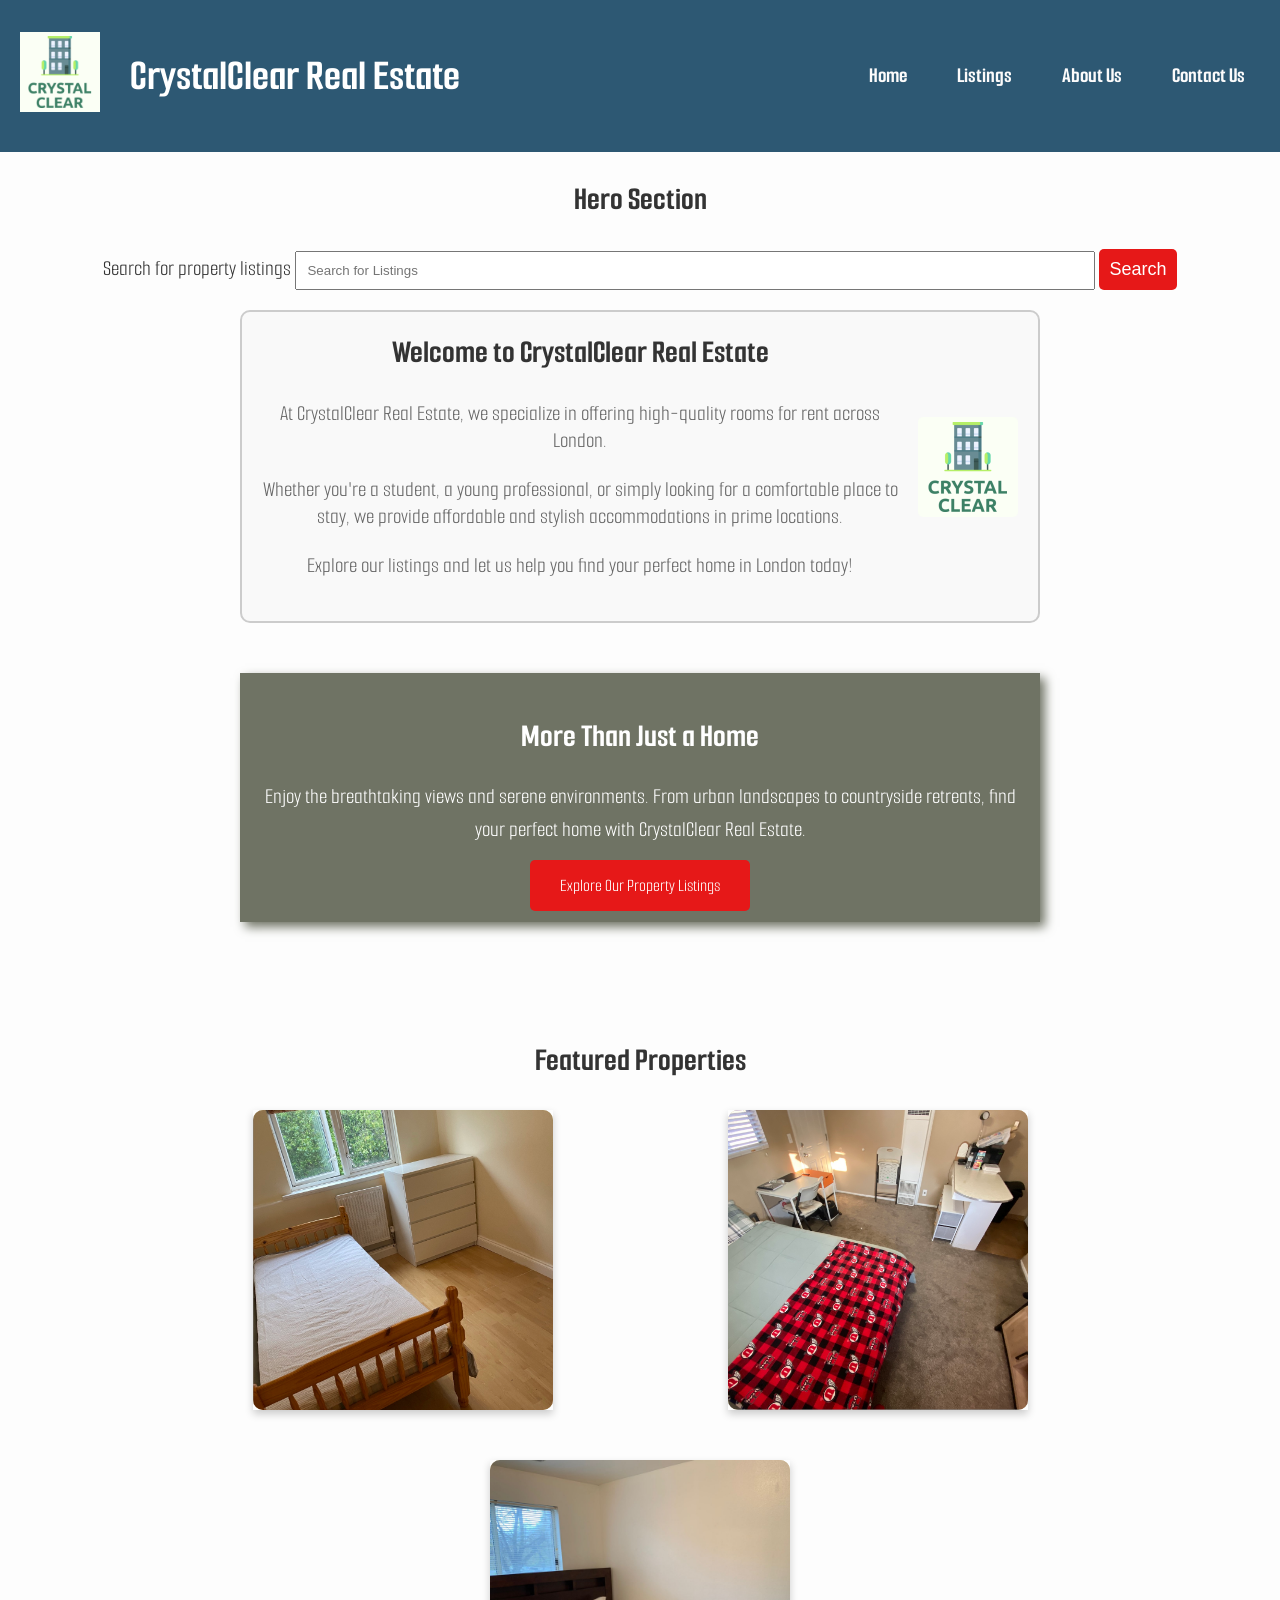
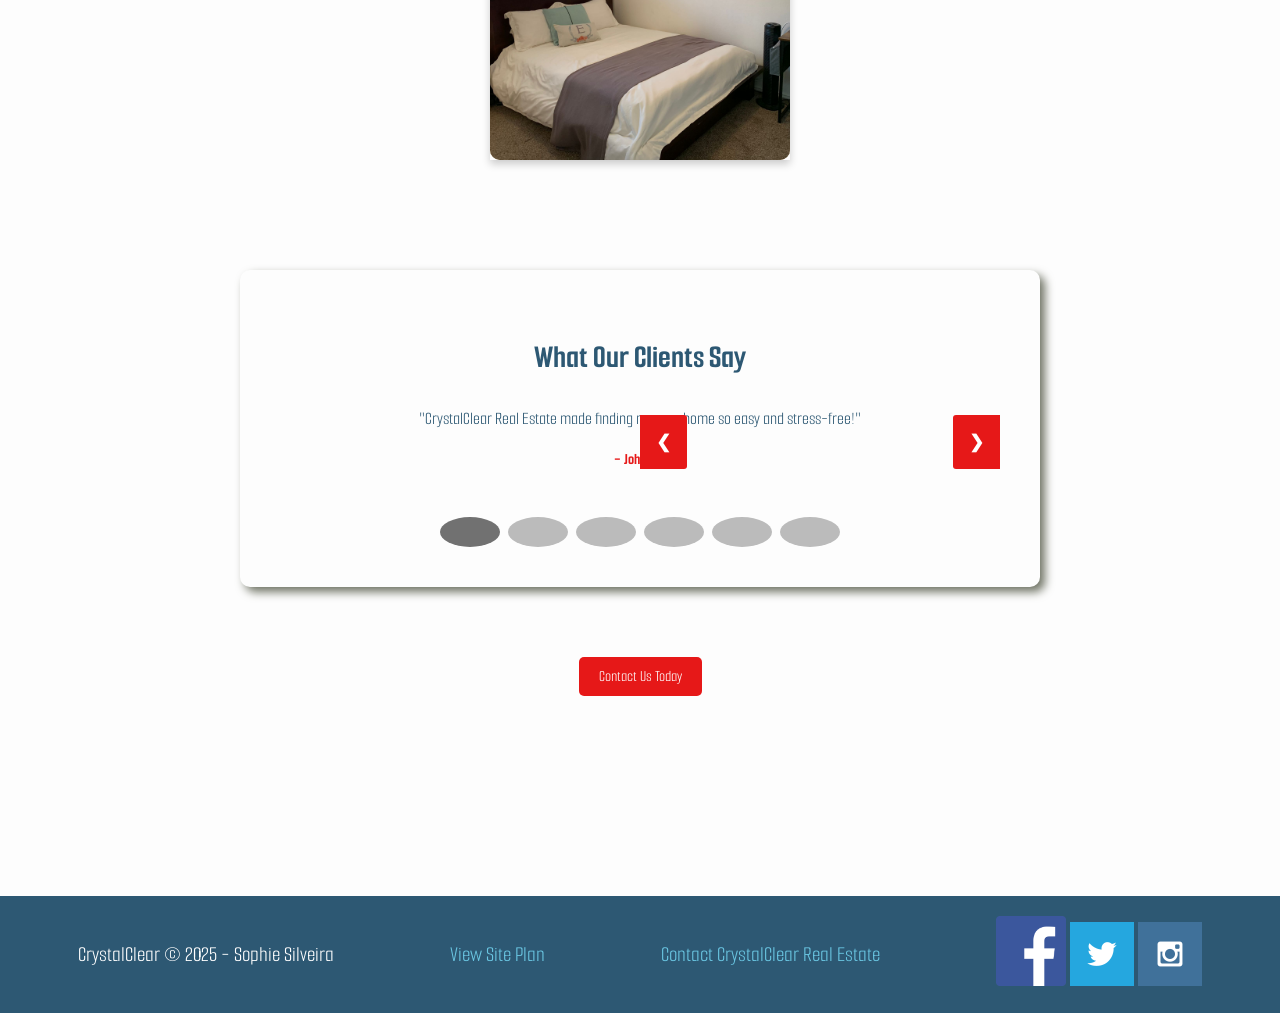
==== commit 4bc799a8: "new" ====
--- a/CrystalClear/index.html
+++ b/CrystalClear/index.html
@@ -1,3 +1,4 @@
+
 <!DOCTYPE html>
 <html lang="en">
 <head>
@@ -12,9 +13,9 @@
 
         <header>
             <a id="logo_link" href="index.html">
-                <img class="logo" src="crystalClear.png" alt="CrystalClear Logo">
+                <img class="logo" src="crystalClear.png" alt="CrystalClear Real Estate - Go to homepage">
             </a>
-            <h2 style="color: white; margin-left: 30px; margin-right: auto;">CrystalClear Real Estate</h2>
+            <h1 style="color: white; margin-left: 30px; margin-right: auto;">CrystalClear Real Estate</h1>
 
             <nav>
                 <a href="index.html">Home</a>
@@ -28,6 +29,7 @@
             <section id="hero-msg">
                 <h2 class="visually-hidden">Hero Section</h2>
                 <div class="search-container" style="margin-top: 30px;">
+                    <label for="search-bar" class="visually-hidden">Search for property listings</label>
                     <input type="text" id="search-bar" placeholder="Search for Listings">
                     <button type="button" id="search-button" style="padding: 10px;color: white;">Search</button>
                 </div>
@@ -39,7 +41,7 @@
                             <p>Whether you're a student, a young professional, or simply looking for a comfortable place to stay, we provide affordable and stylish accommodations in prime locations.</p>
                             <p>Explore our listings and let us help you find your perfect home in London today!</p>
                         </div>
-                        <img src="crystalClear.png" alt="Welcome Image" class="welcome-img">
+                        <img src="crystalClear.png" alt="" class="welcome-img">
                     </div>
                 </section>
             </section>
@@ -51,7 +53,7 @@
             <section class="msg">
                 <h2>More Than Just a Home</h2>
                 <p>Enjoy the breathtaking views and serene environments. From urban landscapes to countryside retreats, find your perfect home with CrystalClear Real Estate.</p>
-                <a class="join" href="listings.html">Explore Listings</a>
+                <a class="join" href="listings.html">Explore Our Property Listings</a>
             </section>
 
             <section class="featured-properties">
@@ -62,13 +64,13 @@
                     <div class="flip-card">
                         <div class="flip-card-inner">
                             <div class="flip-card-front">
-                                <img src="images/laxelyclose.jpg" alt="London Apartment" style="width:300px;height:300px;">
+                                <img src="images/laxelyclose.jpg" alt="Spacious room with modern furnishings in Camden" style="width:300px;height:300px;">
                             </div>
                             <div class="flip-card-back">
                                 <h3>Spacious Room in Camden</h3>
                                 <p>£1,200/month</p>
                                 <p>Beautifully renovated studio in London's vibrant Soho district</p>
-                                <a href="listings.html" class="property-btn">View Details</a>
+                                <a href="listings.html">View Details for Camden Room</a>
                             </div>
                         </div>
                     </div>
@@ -77,13 +79,13 @@
                     <div class="flip-card">
                         <div class="flip-card-inner">
                             <div class="flip-card-front">
-                                <img src="studioapartment!!.jpg" alt="Camden Room" style="width:300px;height:300px;">
+                                <img src="studioapartment!!.jpg" alt="Modern studio apartment with minimalist design in Soho" style="width:300px;height:300px;">
                             </div>
                             <div class="flip-card-back">
                                 <h3>Modern Studio in Soho</h3>
                                 <p>£950/month</p>
                                 <p>Large bedroom with ensuite bathroom in shared house</p>
-                                <a href="listings.html" class="property-btn">View Details</a>
+                                <a href="listings.html">View Details for Soho Studio</a>
                             </div>
                         </div>
                     </div>
@@ -92,13 +94,13 @@
                     <div class="flip-card">
                         <div class="flip-card-inner">
                             <div class="flip-card-front">
-                                <img src="images/collegepark.jpg" alt="Shoreditch Loft" style="width:300px;height:300px;">
+                                <img src="images/collegepark.jpg" alt="One bedroom apartment interior with contemporary decor" style="width:300px;height:300px;">
                             </div>
                             <div class="flip-card-back">
                                 <h3>One Bed Apartment</h3>
                                 <p>£1,500/month</p>
                                 <p>One Bedroom apartment in Central London</p>
-                                <a href="listings.html" class="property-btn">View Details</a>
+                                <a href="listings.html">View Details for Central London Apartment</a>
                             </div>
                         </div>
                     </div>
@@ -136,22 +138,22 @@
                     </div>
 
                     <!-- Next and previous buttons -->
-                    <a class="prev" onclick="plusTestimonialSlides(-1)">&#10094;</a>
-                    <a class="next" onclick="plusTestimonialSlides(1)">&#10095;</a>
+                    <button class="prev" onclick="plusTestimonialSlides(-1)" aria-label="Previous testimonial">&#10094;</button>
+                    <button class="next" onclick="plusTestimonialSlides(1)" aria-label="Next testimonial">&#10095;</button>
                 </div>
                 <br>
                 <div style="text-align:center">
-                    <span class="testimonial-dot" onclick="currentTestimonialSlide(1)"></span>
-                    <span class="testimonial-dot" onclick="currentTestimonialSlide(2)"></span>
-                    <span class="testimonial-dot" onclick="currentTestimonialSlide(3)"></span>
-                    <span class="testimonial-dot" onclick="currentTestimonialSlide(4)"></span>
-                    <span class="testimonial-dot" onclick="currentTestimonialSlide(5)"></span>
-                    <span class="testimonial-dot" onclick="currentTestimonialSlide(6)"></span>
+                    <button class="testimonial-dot" onclick="currentTestimonialSlide(1)" aria-label="Go to testimonial 1"></button>
+                    <button class="testimonial-dot" onclick="currentTestimonialSlide(2)" aria-label="Go to testimonial 2"></button>
+                    <button class="testimonial-dot" onclick="currentTestimonialSlide(3)" aria-label="Go to testimonial 3"></button>
+                    <button class="testimonial-dot" onclick="currentTestimonialSlide(4)" aria-label="Go to testimonial 4"></button>
+                    <button class="testimonial-dot" onclick="currentTestimonialSlide(5)" aria-label="Go to testimonial 5"></button>
+                    <button class="testimonial-dot" onclick="currentTestimonialSlide(6)" aria-label="Go to testimonial 6"></button>
                 </div>
             </section>
 
             <div style="text-align:center; margin-top: 20px;">
-                <a href="contactus.html" class="contact-button">Contact Us</a>
+                <a href="contactus.html" class="contact-button">Contact Us Today</a>
             </div>
         </main>
 
@@ -191,17 +193,17 @@
 
         <footer>
             <p>CrystalClear &#169; 2025 - Sophie Silveira</p>
-            <p><a href="site-plan-rafting.html">Site Plan</a></p>
-            <p><a href="contactus.html">Contact Us</a></p>
+            <p><a href="site-plan-rafting.html">View Site Plan</a></p>
+            <p><a href="contactus.html">Contact CrystalClear Real Estate</a></p>
             <div class="social">
                 <a href="https://facebook.com" target="_blank">
-                    <img width="70" src="facebook-copy.png" alt="Facebook icon">
+                    <img width="70" src="facebook copy.png" alt="Visit our Facebook page">
                 </a>
                 <a href="https://twitter.com" target="_blank">
-                    <img src="style-copy.png" alt="Twitter icon">
+                    <img src="style copy.png" alt="Follow us on Twitter">
                 </a>
                 <a href="https://instagram.com" target="_blank">
-                    <img src="instagram-copy.png" alt="Instagram icon">
+                    <img src="instagram copy.png" alt="Follow us on Instagram">
                 </a>
             </div>
         </footer>
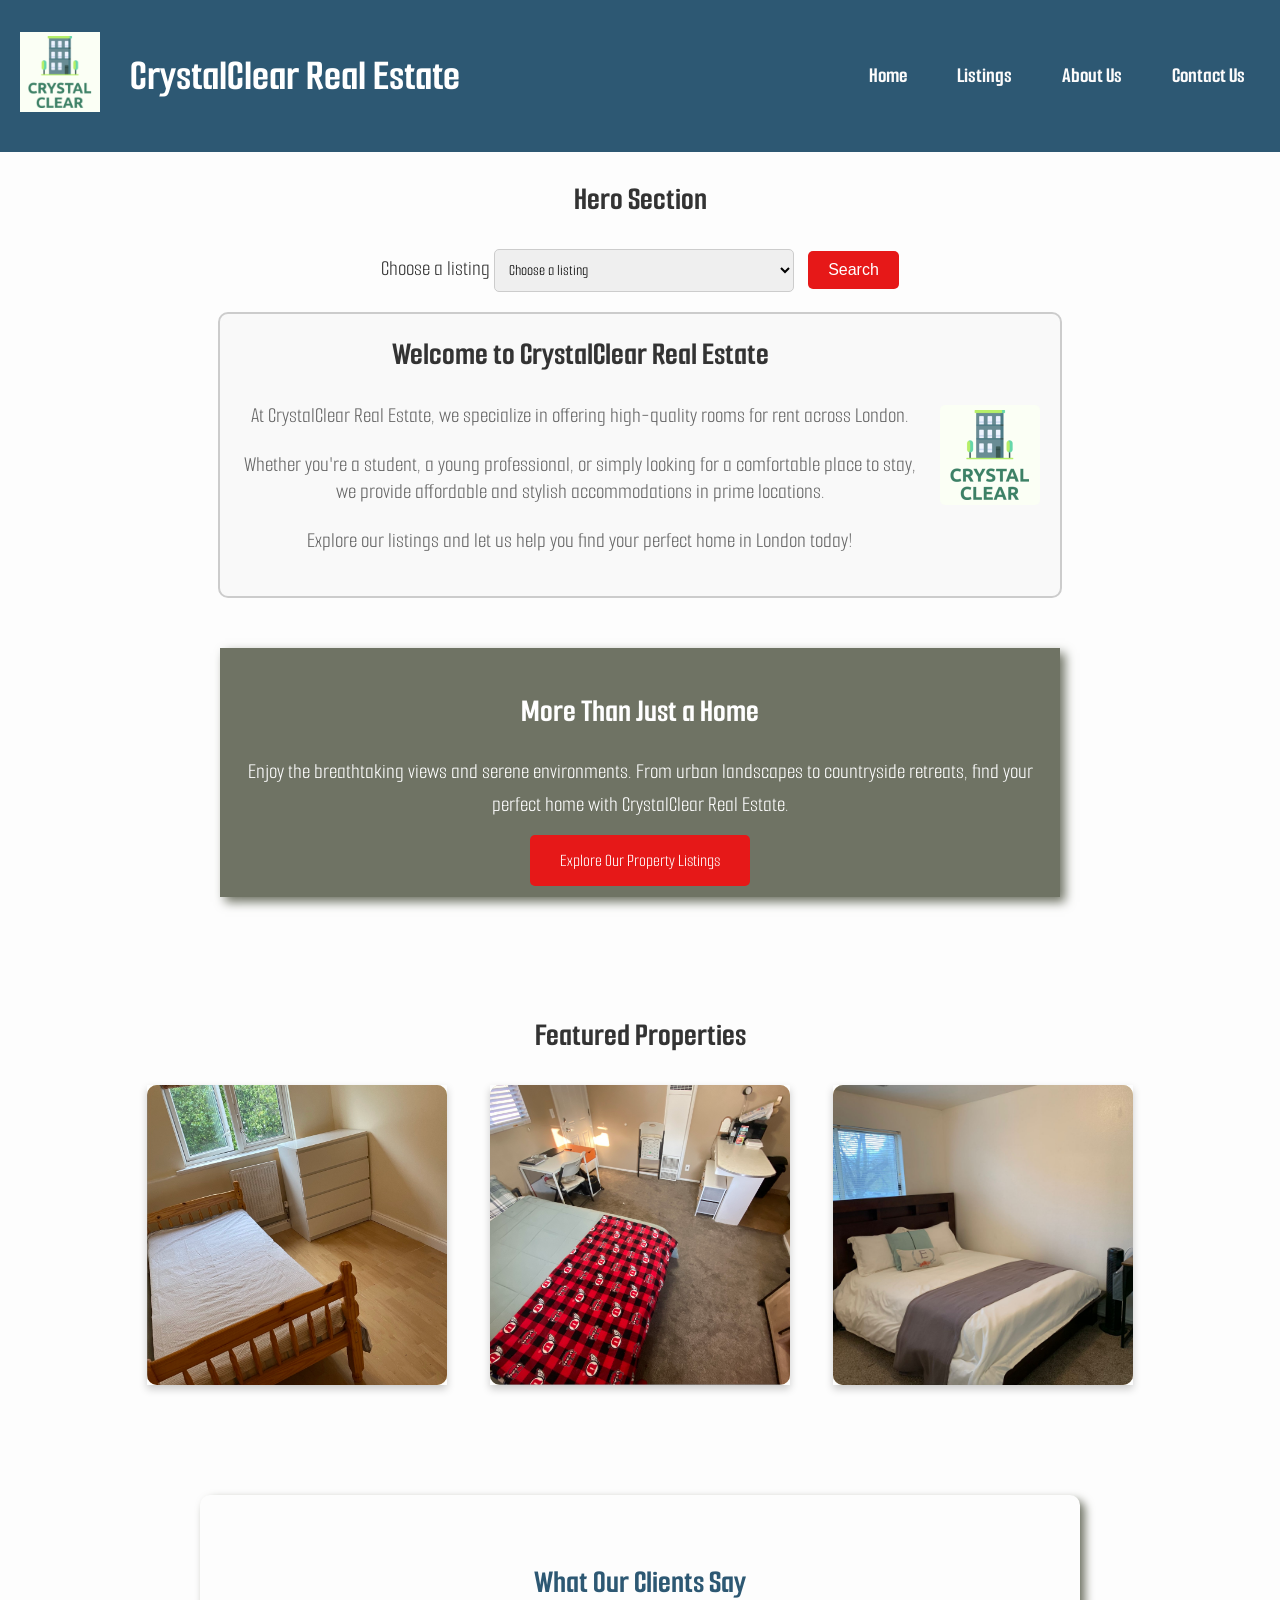
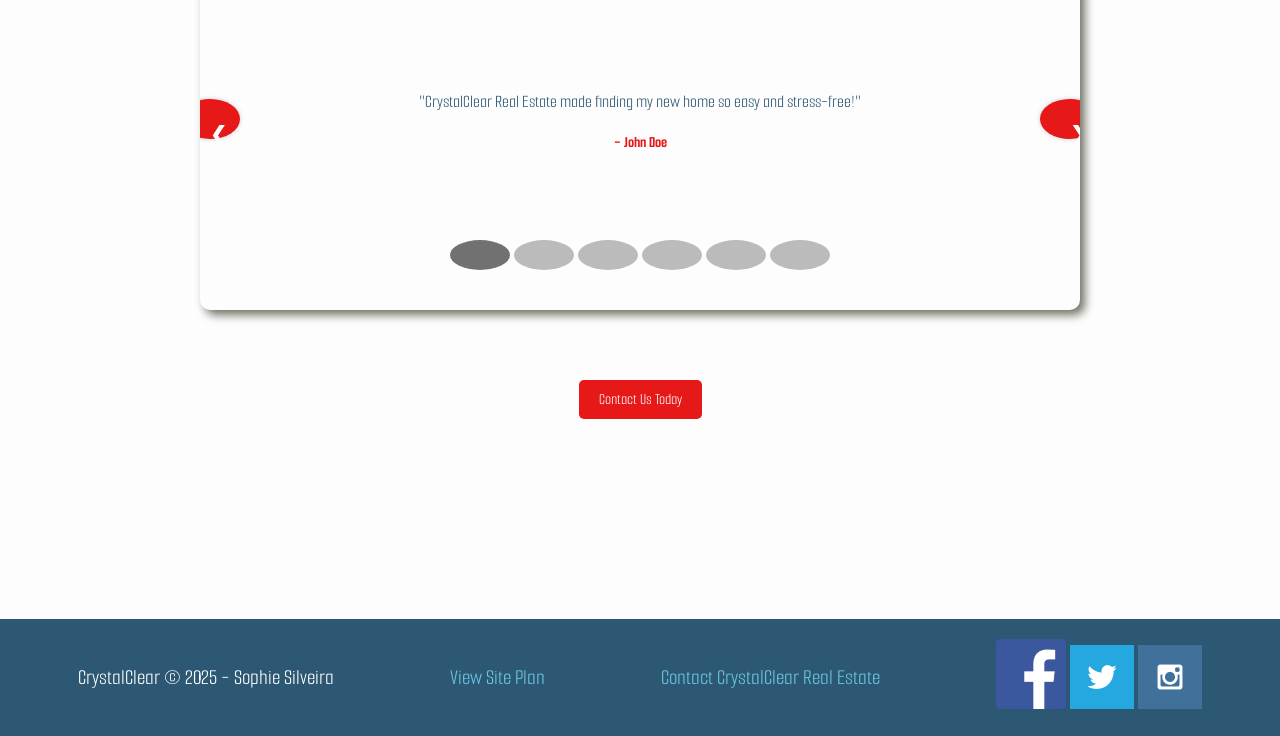
==== commit 135c31ca: "changes 7/15" ====
--- a/CrystalClear/index.html
+++ b/CrystalClear/index.html
@@ -1,4 +1,3 @@
-
 <!DOCTYPE html>
 <html lang="en">
 <head>
@@ -29,10 +28,16 @@
             <section id="hero-msg">
                 <h2 class="visually-hidden">Hero Section</h2>
                 <div class="search-container" style="margin-top: 30px;">
-                    <label for="search-bar" class="visually-hidden">Search for property listings</label>
-                    <input type="text" id="search-bar" placeholder="Search for Listings">
-                    <button type="button" id="search-button" style="padding: 10px;color: white;">Search</button>
-                </div>
+    <label for="search-bar" class="visually-hidden">Choose a listing</label>
+    <select id="search-bar">
+        <option value="">Choose a listing</option>
+        <option value="camden">Camden – £1,200/month</option>
+        <option value="soho">Soho – £950/month</option>
+        <option value="central-london">Central London – £1,500/month</option>
+    </select>
+    <button type="button" id="search-button" class="search-btn">Search</button>
+</div>
+
                 <section class="welcome-box" style="width: 100%;align-content: start;">
                     <div class="welcome-content">
                         <div class="welcome-text">
@@ -59,7 +64,7 @@
             <section class="featured-properties">
                 <h2>Featured Properties</h2>
                 <div class="property-container">
-
+                    <!-- Flip Cards -->
                     <!-- Property 1 -->
                     <div class="flip-card">
                         <div class="flip-card-inner">
@@ -104,92 +109,21 @@
                             </div>
                         </div>
                     </div>
-
                 </div>
             </section>
 
             <!-- Testimonials Section -->
             <section class="testimonials">
                 <h2>What Our Clients Say</h2>
-                <div class="testimonial-slideshow-container">
-                    <div class="testimonial-slide fade">
-                        <p>"CrystalClear Real Estate made finding my new home so easy and stress-free!"</p>
-                        <h3>- John Doe</h3>
-                    </div>
-                    <div class="testimonial-slide fade">
-                        <p>"The team was incredibly helpful and responsive throughout the entire process."</p>
-                        <h3>- Jane Smith</h3>
-                    </div>
-                    <div class="testimonial-slide fade">
-                        <p>"I found the perfect apartment in no time, thanks to CrystalClear Real Estate."</p>
-                        <h3>- Michael Brown</h3>
-                    </div>
-                    <div class="testimonial-slide fade">
-                        <p>"Excellent service! They helped me secure my dream home with ease."</p>
-                        <h3>- Sarah Williams</h3>
-                    </div>
-                    <div class="testimonial-slide fade">
-                        <p>"CrystalClear Real Estate offers the best deals in the city! Highly recommended."</p>
-                        <h3>- David Johnson</h3>
-                    </div>
-                    <div class="testimonial-slide fade">
-                        <p>"Very professional and reliable. The whole process was smooth and efficient."</p>
-                        <h3>- Emma Clarke</h3>
-                    </div>
-
-                    <!-- Next and previous buttons -->
-                    <button class="prev" onclick="plusTestimonialSlides(-1)" aria-label="Previous testimonial">&#10094;</button>
-                    <button class="next" onclick="plusTestimonialSlides(1)" aria-label="Next testimonial">&#10095;</button>
-                </div>
+                <div class="testimonial-slideshow-container"></div>
                 <br>
-                <div style="text-align:center">
-                    <button class="testimonial-dot" onclick="currentTestimonialSlide(1)" aria-label="Go to testimonial 1"></button>
-                    <button class="testimonial-dot" onclick="currentTestimonialSlide(2)" aria-label="Go to testimonial 2"></button>
-                    <button class="testimonial-dot" onclick="currentTestimonialSlide(3)" aria-label="Go to testimonial 3"></button>
-                    <button class="testimonial-dot" onclick="currentTestimonialSlide(4)" aria-label="Go to testimonial 4"></button>
-                    <button class="testimonial-dot" onclick="currentTestimonialSlide(5)" aria-label="Go to testimonial 5"></button>
-                    <button class="testimonial-dot" onclick="currentTestimonialSlide(6)" aria-label="Go to testimonial 6"></button>
-                </div>
+                <div style="text-align:center"></div>
             </section>
 
             <div style="text-align:center; margin-top: 20px;">
                 <a href="contactus.html" class="contact-button">Contact Us Today</a>
             </div>
         </main>
-
-        <!-- JavaScript for Slideshow -->
-        <script>
-        let testimonialIndex = 1;
-        showTestimonialSlides(testimonialIndex);
-
-        function plusTestimonialSlides(n) {
-            showTestimonialSlides(testimonialIndex += n);
-        }
-
-        function currentTestimonialSlide(n) {
-            showTestimonialSlides(testimonialIndex = n);
-        }
-
-        function showTestimonialSlides(n) {
-            let i;
-            let slides = document.getElementsByClassName("testimonial-slide");
-            let dots = document.getElementsByClassName("testimonial-dot");
-            if (n > slides.length) {testimonialIndex = 1}
-            if (n < 1) {testimonialIndex = slides.length}
-            for (i = 0; i < slides.length; i++) {
-                slides[i].style.display = "none";
-            }
-            for (i = 0; i < dots.length; i++) {
-                dots[i].className = dots[i].className.replace(" active", "");
-            }
-            slides[testimonialIndex - 1].style.display = "block";
-            dots[testimonialIndex - 1].className += " active";
-        }
-
-        document.addEventListener("DOMContentLoaded", () => {
-            showTestimonialSlides(testimonialIndex);
-        });
-        </script>
 
         <footer>
             <p>CrystalClear &#169; 2025 - Sophie Silveira</p>
@@ -207,6 +141,8 @@
                 </a>
             </div>
         </footer>
-    </div> <!-- closes #content -->
+
+    </div>
+    <script src="main.js"></script>
 </body>
-</html>+</html>
--- a/CrystalClear/plan.css
+++ b/CrystalClear/plan.css
@@ -34,11 +34,6 @@
     cursor: pointer;
 }
 
-#search-bar {
-    padding: 10px;
-    width: 800px;
-}
-
 .book:hover, .join:hover {
     opacity: 0.8;
 }
@@ -120,30 +115,15 @@
     color: var(--accent1-color);
 }
 
-/* Activities Section */
-.activities {
-    display: flex;
-    justify-content: center;
-    gap: 20px;
-    margin: 40px 0;
-}
-
-.activity img {
-    width: 200px;
-    height: 200px;
-    object-fit: cover;
-    border: 3px solid var(--accent1-color);
-}
-
 /* Message Section */
 .msg {
     background-color: var(--footer-bg);
     color: white;
-    padding: 20px; /* Reduced from 40px to 20px */
-    margin: 20px auto; /* Added margin to center the box and reduce its size */
+    padding: 20px;
+    margin: 20px auto;
     line-height: 1.5em;
     box-shadow: 5px 5px 10px var(--footer-bg);
-    max-width: 800px; /* Added max-width to limit the width of the box */
+    max-width: 800px;
 }
 
 /* Welcome Box */
@@ -151,7 +131,6 @@
     border: 2px solid #ccc;
     padding: 20px;
     margin: 20px auto;
-    width: 1000px;
     background-color: #f9f9f9;
     text-align: center;
     border-radius: 10px;
@@ -162,6 +141,7 @@
     display: flex;
     align-items: center;
     justify-content: space-between;
+    gap: 20px;
 }
 
 .welcome-text {
@@ -181,116 +161,32 @@
 .welcome-img {
     width: 100px;
     height: auto;
-    margin-left: 20px;
-    border-radius: 5px;
-}
-
-* {box-sizing:border-box}
-
-/* Slideshow container */
-.slideshow-container {
-    max-width: 1000px;
-    position: relative;
-    margin: auto;
-}
-
-/* Hide the images by default */
-.mySlides {
-    display: none;
-}
-
-/* ✅ Fix: Make sure the first slide is visible initially */
-.mySlides:first-child {
-    display: block;
-}
-
-/* Next & previous buttons */
-.prev, .next {
+    border-radius: 5px;
+}
+
+/* Dropdown Search */
+#search-bar {
+    padding: 10px;
+    font-size: 16px;
+    width: 300px;
+    border: 1px solid #ccc;
+    border-radius: 5px;
+    font-family: var(--paragraph-font);
+    margin-right: 10px;
+}
+
+.search-btn {
+    padding: 10px 20px;
+    background-color: var(--accent1-color);
+    color: white;
+    border: none;
+    border-radius: 5px;
+    font-size: 16px;
     cursor: pointer;
-    position: absolute;
-    top: 50%;
-    width: auto;
-    margin-top: -22px;
-    padding: 16px;
-    color: white;
-    font-weight: bold;
-    font-size: 18px;
-    transition: 0.6s ease;
-    border-radius: 0 3px 3px 0;
-    user-select: none;
-}
-
-.next {
-    right: 0;
-    border-radius: 3px 0 0 3px;
-}
-
-/* On hover, add a black background color with a little bit see-through */
-.prev:hover, .next:hover {
-    background-color: rgba(0,0,0,0.8);
-}
-
-/* Caption text */
-.text {
-    color: #f2f2f2;
-    font-size: 15px;
-    padding: 8px 12px;
-    position: absolute;
-    bottom: 8px;
-    width: 100%;
-    text-align: center;
-}
-
-/* Number text (1/3 etc) */
-.numbertext {
-    color: #f2f2f2;
-    font-size: 12px;
-    padding: 8px 12px;
-    position: absolute;
-    top: 0;
-}
-
-/* The dots/bullets/indicators */
-.dot {
-    cursor: pointer;
-    height: 15px;
-    width: 15px;
-    margin: 0 2px;
-    background-color: #bbb;
-    border-radius: 50%;
-    display: inline-block;
-    transition: background-color 0.6s ease;
-}
-
-.active, .dot:hover {
-    background-color: #717171;
-}
-
-/* Fading animation */
-.fade {
-    animation-name: fade;
-    animation-duration: 1.5s;
-}
-
-@keyframes fade {
-    from {opacity: .4}
-    to {opacity: 1}
-}
-
-/* Footer */
-footer {
-    background-color: var(--primary-color);
-    padding: 20px;
-    color: white;
-    display: flex;
-    justify-content: space-around;
-    align-items: center;
-    margin-top: 200px;
-}
-
-footer a {
-    color: var(--secondary-color);
-    text-decoration: none;
+}
+
+.search-btn:hover {
+    background-color: #b31313;
 }
 
 /* Testimonials Section */
@@ -303,12 +199,15 @@
     margin: 50px auto;
     max-width: 800px;
     border-radius: 10px;
+    position: relative;
+    overflow: hidden;
 }
 
 .testimonial-slideshow-container {
     position: relative;
-    max-width: 100%;
     margin: auto;
+    max-width: 700px;
+    padding: 40px 60px;
 }
 
 .testimonial-slide {
@@ -341,20 +240,36 @@
     background-color: #717171;
 }
 
-/* Contact Us Button */
-.contact-button {
-    display: inline-block;
-    padding: 10px 20px;
+/* Slideshow Navigation Buttons */
+.prev, .next {
+    cursor: pointer;
+    position: absolute;
+    top: 50%;
+    transform: translateY(-50%);
     background-color: var(--accent1-color);
     color: white;
-    text-decoration: none;
-    border-radius: 5px;
-    font-size: 16px;
-    margin-top: 20px;
-}
-
-.contact-button:hover {
-    background-color: #0056b3;
+    border: none;
+    border-radius: 50%;
+    width: 40px;
+    height: 40px;
+    font-size: 20px;
+    font-weight: bold;
+    line-height: 40px;
+    text-align: center;
+    box-shadow: 0 0 5px rgba(0,0,0,0.2);
+    z-index: 10;
+}
+
+.prev:hover, .next:hover {
+    background-color: #b31313;
+}
+
+.prev {
+    left: -60px;
+}
+
+.next {
+    right: -60px;
 }
 
 /* Featured Properties Section */
@@ -452,4 +367,69 @@
 
 .property-btn:hover {
     background-color: #c01414;
-}+}
+
+/* Contact Us Button */
+.contact-button {
+    display: inline-block;
+    padding: 10px 20px;
+    background-color: var(--accent1-color);
+    color: white;
+    text-decoration: none;
+    border-radius: 5px;
+    font-size: 16px;
+    margin-top: 20px;
+}
+
+.contact-button:hover {
+    background-color: #c01414;
+}
+
+/* Footer */
+footer {
+    background-color: var(--primary-color);
+    padding: 20px;
+    color: white;
+    display: flex;
+    justify-content: space-around;
+    align-items: center;
+    margin-top: 200px;
+}
+
+footer a {
+    color: var(--secondary-color);
+    text-decoration: none;
+}
+
+/* Responsive */
+@media (max-width: 768px) {
+    .welcome-content {
+        flex-direction: column;
+        text-align: center;
+    }
+
+    .welcome-img {
+        margin-left: 0;
+        margin-top: 20px;
+    }
+
+    .prev {
+        left: -30px;
+    }
+
+    .next {
+        right: -30px;
+    }
+
+    #search-bar {
+        width: 90%;
+        margin-bottom: 10px;
+    }
+
+    .search-container {
+        display: flex;
+        flex-direction: column;
+        align-items: center;
+    }
+}
+
